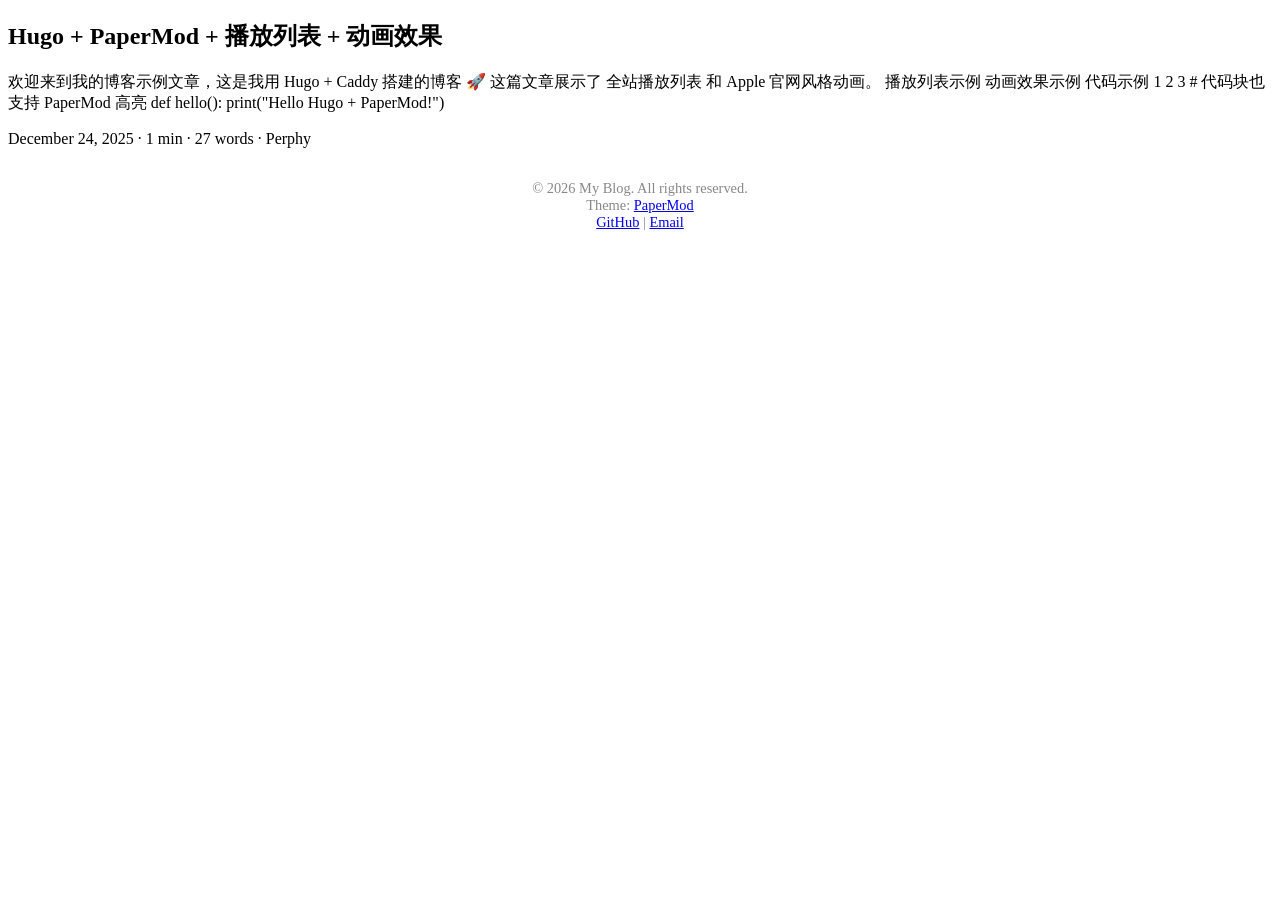
==== public/index.html @ 578a0334 "Update Hugo project and workflow" ====
<!doctype html><html lang=en dir=auto data-theme=auto><head><meta name=generator content="Hugo 0.153.2"><meta charset=utf-8><meta http-equiv=X-UA-Compatible content="IE=edge"><meta name=viewport content="width=device-width,initial-scale=1,shrink-to-fit=no"><meta name=robots content="index, follow"><title>Perphy Blog</title><meta name=keywords content="blog,tech"><meta name=description content="Tech Blog"><meta name=author content="Perphy"><link rel=canonical href=https://Perphy.top:8443/><link crossorigin=anonymous href=/assets/css/stylesheet.343cc480b9ffc8f04ccbe5e968ad674880cab773ec19905e93033065c1e7a804.css integrity="sha256-NDzEgLn/yPBMy+XpaK1nSIDKt3PsGZBekwMwZcHnqAQ=" rel="preload stylesheet" as=style><link rel=icon href=https://Perphy.top:8443/favicon.ico><link rel=icon type=image/png sizes=16x16 href=https://Perphy.top:8443/favicon-16x16.png><link rel=icon type=image/png sizes=32x32 href=https://Perphy.top:8443/favicon-32x32.png><link rel=apple-touch-icon href=https://Perphy.top:8443/apple-touch-icon.png><link rel=mask-icon href=https://Perphy.top:8443/safari-pinned-tab.svg><meta name=theme-color content="#2e2e33"><meta name=msapplication-TileColor content="#2e2e33"><link rel=alternate type=application/rss+xml href=https://Perphy.top:8443/index.xml title=rss><link rel=alternate type=application/json href=https://Perphy.top:8443/index.json title=json><link rel=alternate hreflang=en href=https://Perphy.top:8443/><noscript><style>#theme-toggle,.top-link{display:none}</style><style>@media(prefers-color-scheme:dark){:root{--theme:rgb(29, 30, 32);--entry:rgb(46, 46, 51);--primary:rgb(218, 218, 219);--secondary:rgb(155, 156, 157);--tertiary:rgb(65, 66, 68);--content:rgb(196, 196, 197);--code-block-bg:rgb(46, 46, 51);--code-bg:rgb(55, 56, 62);--border:rgb(51, 51, 51);color-scheme:dark}.list{background:var(--theme)}.toc{background:var(--entry)}}@media(prefers-color-scheme:light){.list::-webkit-scrollbar-thumb{border-color:var(--code-bg)}}</style></noscript><script>localStorage.getItem("pref-theme")==="dark"?document.querySelector("html").dataset.theme="dark":localStorage.getItem("pref-theme")==="light"?document.querySelector("html").dataset.theme="light":window.matchMedia("(prefers-color-scheme: dark)").matches?document.querySelector("html").dataset.theme="dark":document.querySelector("html").dataset.theme="light"</script><meta property="og:url" content="https://Perphy.top:8443/"><meta property="og:site_name" content="Perphy Blog"><meta property="og:title" content="Perphy Blog"><meta property="og:description" content="Tech Blog"><meta property="og:locale" content="zh-cn"><meta property="og:type" content="website"><meta name=twitter:card content="summary"><meta name=twitter:title content="Perphy Blog"><meta name=twitter:description content="Tech Blog"><script type=application/ld+json>{"@context":"https://schema.org","@type":"Organization","name":"Perphy Blog","url":"https://Perphy.top:8443/","description":"Tech Blog","logo":"https://Perphy.top:8443/favicon.ico","sameAs":[]}</script></head><body class=list id=top><style>.fade-up{opacity:0;transform:translateY(30px);transition:all .6s ease-out}.fade-up.show{opacity:1;transform:translateY(0)}</style><script>document.addEventListener("DOMContentLoaded",function(){const e=document.querySelectorAll(".fade-up"),t=new IntersectionObserver(e=>{e.forEach(e=>{e.isIntersecting&&e.target.classList.add("show")})},{threshold:.1});e.forEach(e=>t.observe(e))})</script><main class=main><article class=first-entry><header class=entry-header><h2 class=entry-hint-parent>Hugo + PaperMod + 播放列表 + 动画效果</h2></header><div class=entry-content><p>欢迎来到我的博客示例文章，这是我用 Hugo + Caddy 搭建的博客 🚀 这篇文章展示了 全站播放列表 和 Apple 官网风格动画。
播放列表示例 动画效果示例 代码示例 1 2 3 # 代码块也支持 PaperMod 高亮 def hello(): print("Hello Hugo + PaperMod!")</p></div><footer class=entry-footer><span title='2025-12-24 00:00:00 +0000 UTC'>December 24, 2025</span>&nbsp;·&nbsp;<span>1 min</span>&nbsp;·&nbsp;<span>27 words</span>&nbsp;·&nbsp;<span>Perphy</span></footer><a class=entry-link aria-label="post link to Hugo + PaperMod + 播放列表 + 动画效果" href=https://Perphy.top:8443/posts/hello-hugo/></a></article></main><footer class="site-footer fade-up" style="padding:2rem 0;text-align:center;font-size:.9rem;color:#888"><div>&copy; 2026 My Blog. All rights reserved.</div><div>Theme: <a href=https://github.com/adityatelange/hugo-PaperMod target=_blank rel=noopener>PaperMod</a></div><div><a href=https://github.com/Chenpf321 target=_blank rel=noopener>GitHub</a> |
<a href=mailto:Chaphy321@gmail.com>Email</a></div></footer></body></html>
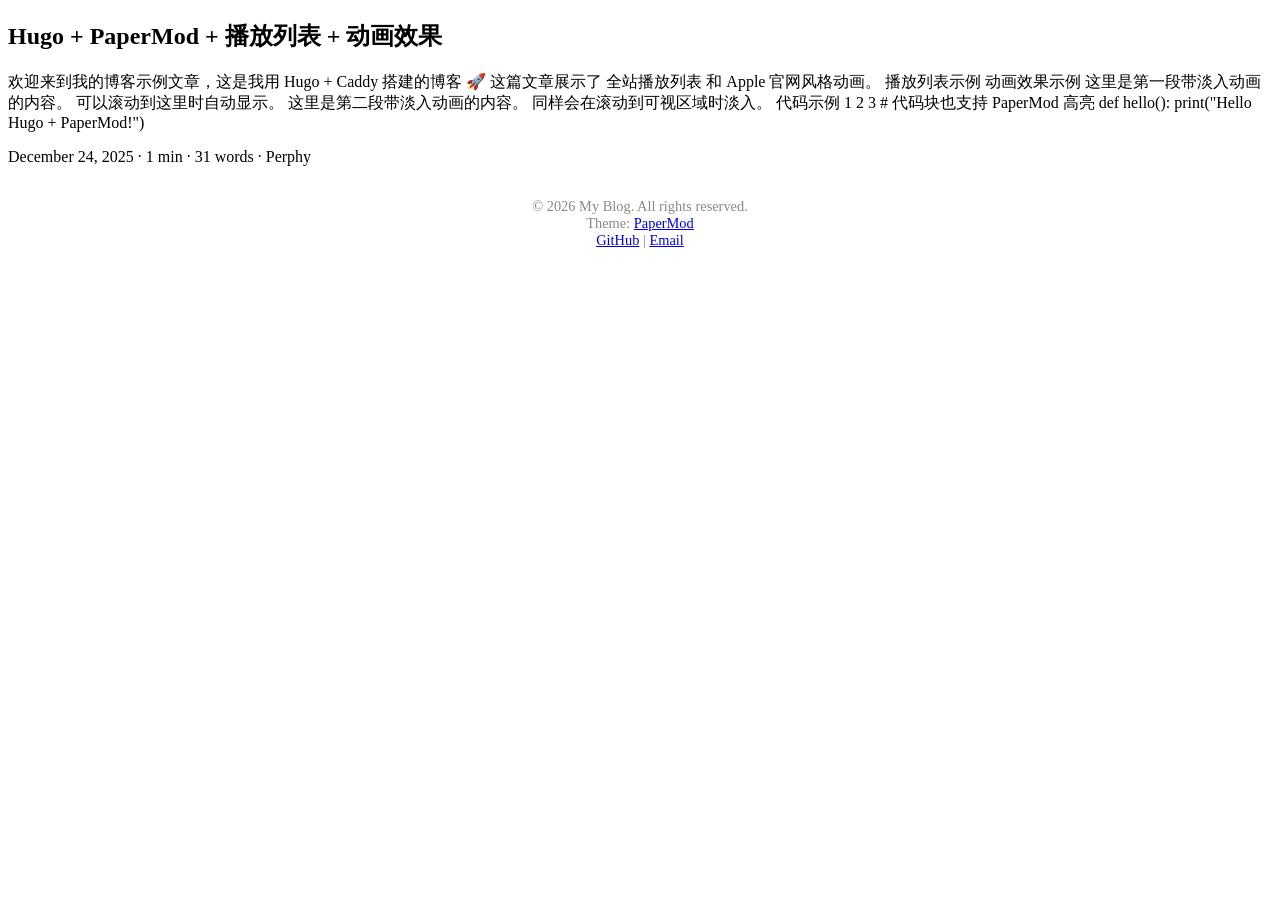
==== commit 0efff4b8: "Update Hugo project and workflow" ====
--- a/public/index.html
+++ b/public/index.html
@@ -1,3 +1,3 @@
 <!doctype html><html lang=en dir=auto data-theme=auto><head><meta name=generator content="Hugo 0.153.2"><meta charset=utf-8><meta http-equiv=X-UA-Compatible content="IE=edge"><meta name=viewport content="width=device-width,initial-scale=1,shrink-to-fit=no"><meta name=robots content="index, follow"><title>Perphy Blog</title><meta name=keywords content="blog,tech"><meta name=description content="Tech Blog"><meta name=author content="Perphy"><link rel=canonical href=https://Perphy.top:8443/><link crossorigin=anonymous href=/assets/css/stylesheet.343cc480b9ffc8f04ccbe5e968ad674880cab773ec19905e93033065c1e7a804.css integrity="sha256-NDzEgLn/yPBMy+XpaK1nSIDKt3PsGZBekwMwZcHnqAQ=" rel="preload stylesheet" as=style><link rel=icon href=https://Perphy.top:8443/favicon.ico><link rel=icon type=image/png sizes=16x16 href=https://Perphy.top:8443/favicon-16x16.png><link rel=icon type=image/png sizes=32x32 href=https://Perphy.top:8443/favicon-32x32.png><link rel=apple-touch-icon href=https://Perphy.top:8443/apple-touch-icon.png><link rel=mask-icon href=https://Perphy.top:8443/safari-pinned-tab.svg><meta name=theme-color content="#2e2e33"><meta name=msapplication-TileColor content="#2e2e33"><link rel=alternate type=application/rss+xml href=https://Perphy.top:8443/index.xml title=rss><link rel=alternate type=application/json href=https://Perphy.top:8443/index.json title=json><link rel=alternate hreflang=en href=https://Perphy.top:8443/><noscript><style>#theme-toggle,.top-link{display:none}</style><style>@media(prefers-color-scheme:dark){:root{--theme:rgb(29, 30, 32);--entry:rgb(46, 46, 51);--primary:rgb(218, 218, 219);--secondary:rgb(155, 156, 157);--tertiary:rgb(65, 66, 68);--content:rgb(196, 196, 197);--code-block-bg:rgb(46, 46, 51);--code-bg:rgb(55, 56, 62);--border:rgb(51, 51, 51);color-scheme:dark}.list{background:var(--theme)}.toc{background:var(--entry)}}@media(prefers-color-scheme:light){.list::-webkit-scrollbar-thumb{border-color:var(--code-bg)}}</style></noscript><script>localStorage.getItem("pref-theme")==="dark"?document.querySelector("html").dataset.theme="dark":localStorage.getItem("pref-theme")==="light"?document.querySelector("html").dataset.theme="light":window.matchMedia("(prefers-color-scheme: dark)").matches?document.querySelector("html").dataset.theme="dark":document.querySelector("html").dataset.theme="light"</script><meta property="og:url" content="https://Perphy.top:8443/"><meta property="og:site_name" content="Perphy Blog"><meta property="og:title" content="Perphy Blog"><meta property="og:description" content="Tech Blog"><meta property="og:locale" content="zh-cn"><meta property="og:type" content="website"><meta name=twitter:card content="summary"><meta name=twitter:title content="Perphy Blog"><meta name=twitter:description content="Tech Blog"><script type=application/ld+json>{"@context":"https://schema.org","@type":"Organization","name":"Perphy Blog","url":"https://Perphy.top:8443/","description":"Tech Blog","logo":"https://Perphy.top:8443/favicon.ico","sameAs":[]}</script></head><body class=list id=top><style>.fade-up{opacity:0;transform:translateY(30px);transition:all .6s ease-out}.fade-up.show{opacity:1;transform:translateY(0)}</style><script>document.addEventListener("DOMContentLoaded",function(){const e=document.querySelectorAll(".fade-up"),t=new IntersectionObserver(e=>{e.forEach(e=>{e.isIntersecting&&e.target.classList.add("show")})},{threshold:.1});e.forEach(e=>t.observe(e))})</script><main class=main><article class=first-entry><header class=entry-header><h2 class=entry-hint-parent>Hugo + PaperMod + 播放列表 + 动画效果</h2></header><div class=entry-content><p>欢迎来到我的博客示例文章，这是我用 Hugo + Caddy 搭建的博客 🚀 这篇文章展示了 全站播放列表 和 Apple 官网风格动画。
-播放列表示例 动画效果示例 代码示例 1 2 3 # 代码块也支持 PaperMod 高亮 def hello(): print("Hello Hugo + PaperMod!")</p></div><footer class=entry-footer><span title='2025-12-24 00:00:00 +0000 UTC'>December 24, 2025</span>&nbsp;·&nbsp;<span>1 min</span>&nbsp;·&nbsp;<span>27 words</span>&nbsp;·&nbsp;<span>Perphy</span></footer><a class=entry-link aria-label="post link to Hugo + PaperMod + 播放列表 + 动画效果" href=https://Perphy.top:8443/posts/hello-hugo/></a></article></main><footer class="site-footer fade-up" style="padding:2rem 0;text-align:center;font-size:.9rem;color:#888"><div>&copy; 2026 My Blog. All rights reserved.</div><div>Theme: <a href=https://github.com/adityatelange/hugo-PaperMod target=_blank rel=noopener>PaperMod</a></div><div><a href=https://github.com/Chenpf321 target=_blank rel=noopener>GitHub</a> |
+播放列表示例 动画效果示例 这里是第一段带淡入动画的内容。 可以滚动到这里时自动显示。 这里是第二段带淡入动画的内容。 同样会在滚动到可视区域时淡入。 代码示例 1 2 3 # 代码块也支持 PaperMod 高亮 def hello(): print("Hello Hugo + PaperMod!")</p></div><footer class=entry-footer><span title='2025-12-24 00:00:00 +0000 UTC'>December 24, 2025</span>&nbsp;·&nbsp;<span>1 min</span>&nbsp;·&nbsp;<span>31 words</span>&nbsp;·&nbsp;<span>Perphy</span></footer><a class=entry-link aria-label="post link to Hugo + PaperMod + 播放列表 + 动画效果" href=https://Perphy.top:8443/posts/hello-hugo/></a></article></main><footer class="site-footer fade-up" style="padding:2rem 0;text-align:center;font-size:.9rem;color:#888"><div>&copy; 2026 My Blog. All rights reserved.</div><div>Theme: <a href=https://github.com/adityatelange/hugo-PaperMod target=_blank rel=noopener>PaperMod</a></div><div><a href=https://github.com/Chenpf321 target=_blank rel=noopener>GitHub</a> |
 <a href=mailto:Chaphy321@gmail.com>Email</a></div></footer></body></html>
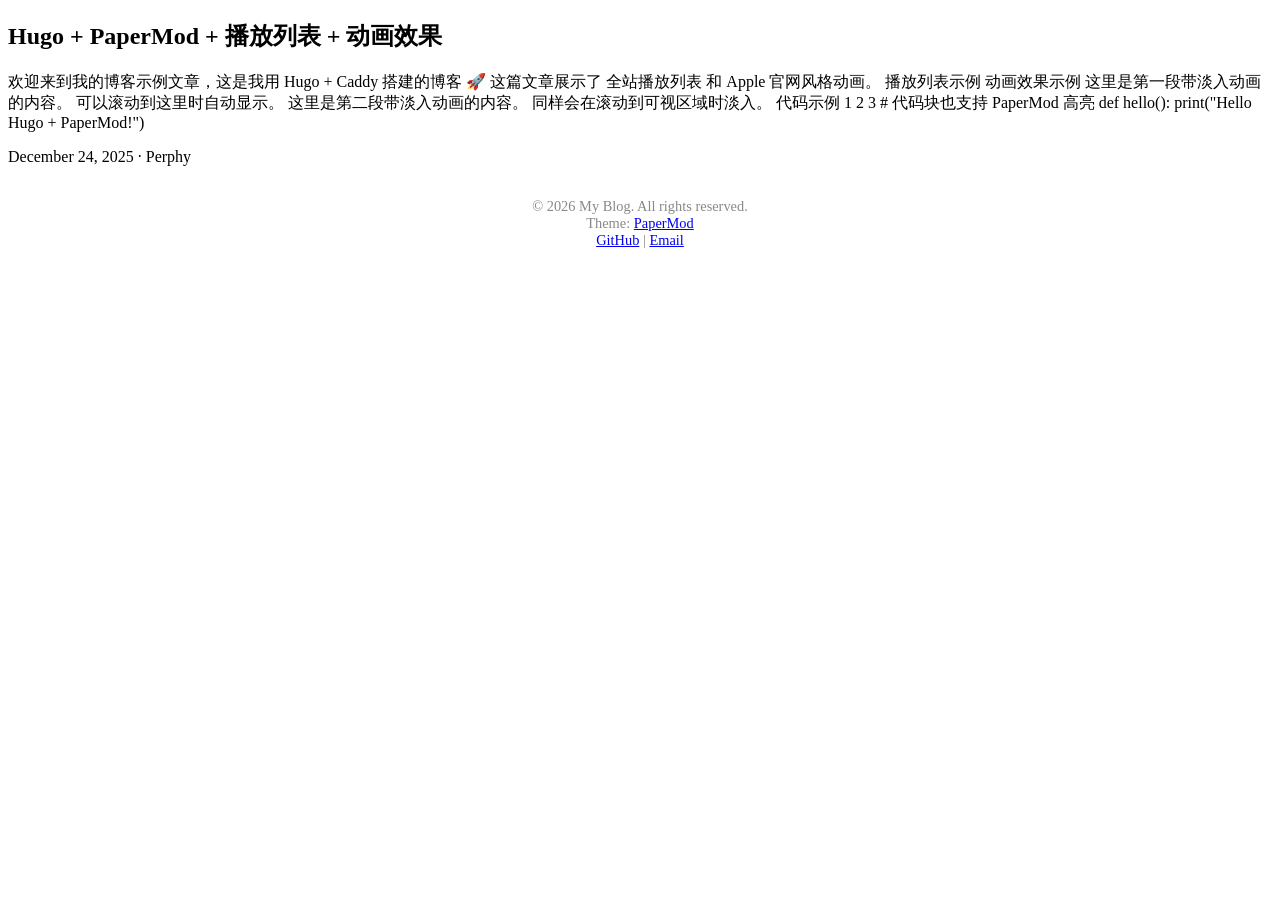
==== commit 117d97a5: "Update Hugo project and workflow" ====
--- a/public/index.html
+++ b/public/index.html
@@ -1,3 +1,3 @@
 <!doctype html><html lang=en dir=auto data-theme=auto><head><meta name=generator content="Hugo 0.153.2"><meta charset=utf-8><meta http-equiv=X-UA-Compatible content="IE=edge"><meta name=viewport content="width=device-width,initial-scale=1,shrink-to-fit=no"><meta name=robots content="index, follow"><title>Perphy Blog</title><meta name=keywords content="blog,tech"><meta name=description content="Tech Blog"><meta name=author content="Perphy"><link rel=canonical href=https://Perphy.top:8443/><link crossorigin=anonymous href=/assets/css/stylesheet.343cc480b9ffc8f04ccbe5e968ad674880cab773ec19905e93033065c1e7a804.css integrity="sha256-NDzEgLn/yPBMy+XpaK1nSIDKt3PsGZBekwMwZcHnqAQ=" rel="preload stylesheet" as=style><link rel=icon href=https://Perphy.top:8443/favicon.ico><link rel=icon type=image/png sizes=16x16 href=https://Perphy.top:8443/favicon-16x16.png><link rel=icon type=image/png sizes=32x32 href=https://Perphy.top:8443/favicon-32x32.png><link rel=apple-touch-icon href=https://Perphy.top:8443/apple-touch-icon.png><link rel=mask-icon href=https://Perphy.top:8443/safari-pinned-tab.svg><meta name=theme-color content="#2e2e33"><meta name=msapplication-TileColor content="#2e2e33"><link rel=alternate type=application/rss+xml href=https://Perphy.top:8443/index.xml title=rss><link rel=alternate type=application/json href=https://Perphy.top:8443/index.json title=json><link rel=alternate hreflang=en href=https://Perphy.top:8443/><noscript><style>#theme-toggle,.top-link{display:none}</style><style>@media(prefers-color-scheme:dark){:root{--theme:rgb(29, 30, 32);--entry:rgb(46, 46, 51);--primary:rgb(218, 218, 219);--secondary:rgb(155, 156, 157);--tertiary:rgb(65, 66, 68);--content:rgb(196, 196, 197);--code-block-bg:rgb(46, 46, 51);--code-bg:rgb(55, 56, 62);--border:rgb(51, 51, 51);color-scheme:dark}.list{background:var(--theme)}.toc{background:var(--entry)}}@media(prefers-color-scheme:light){.list::-webkit-scrollbar-thumb{border-color:var(--code-bg)}}</style></noscript><script>localStorage.getItem("pref-theme")==="dark"?document.querySelector("html").dataset.theme="dark":localStorage.getItem("pref-theme")==="light"?document.querySelector("html").dataset.theme="light":window.matchMedia("(prefers-color-scheme: dark)").matches?document.querySelector("html").dataset.theme="dark":document.querySelector("html").dataset.theme="light"</script><meta property="og:url" content="https://Perphy.top:8443/"><meta property="og:site_name" content="Perphy Blog"><meta property="og:title" content="Perphy Blog"><meta property="og:description" content="Tech Blog"><meta property="og:locale" content="zh-cn"><meta property="og:type" content="website"><meta name=twitter:card content="summary"><meta name=twitter:title content="Perphy Blog"><meta name=twitter:description content="Tech Blog"><script type=application/ld+json>{"@context":"https://schema.org","@type":"Organization","name":"Perphy Blog","url":"https://Perphy.top:8443/","description":"Tech Blog","logo":"https://Perphy.top:8443/favicon.ico","sameAs":[]}</script></head><body class=list id=top><style>.fade-up{opacity:0;transform:translateY(30px);transition:all .6s ease-out}.fade-up.show{opacity:1;transform:translateY(0)}</style><script>document.addEventListener("DOMContentLoaded",function(){const e=document.querySelectorAll(".fade-up"),t=new IntersectionObserver(e=>{e.forEach(e=>{e.isIntersecting&&e.target.classList.add("show")})},{threshold:.1});e.forEach(e=>t.observe(e))})</script><main class=main><article class=first-entry><header class=entry-header><h2 class=entry-hint-parent>Hugo + PaperMod + 播放列表 + 动画效果</h2></header><div class=entry-content><p>欢迎来到我的博客示例文章，这是我用 Hugo + Caddy 搭建的博客 🚀 这篇文章展示了 全站播放列表 和 Apple 官网风格动画。
-播放列表示例 动画效果示例 这里是第一段带淡入动画的内容。 可以滚动到这里时自动显示。 这里是第二段带淡入动画的内容。 同样会在滚动到可视区域时淡入。 代码示例 1 2 3 # 代码块也支持 PaperMod 高亮 def hello(): print("Hello Hugo + PaperMod!")</p></div><footer class=entry-footer><span title='2025-12-24 00:00:00 +0000 UTC'>December 24, 2025</span>&nbsp;·&nbsp;<span>1 min</span>&nbsp;·&nbsp;<span>31 words</span>&nbsp;·&nbsp;<span>Perphy</span></footer><a class=entry-link aria-label="post link to Hugo + PaperMod + 播放列表 + 动画效果" href=https://Perphy.top:8443/posts/hello-hugo/></a></article></main><footer class="site-footer fade-up" style="padding:2rem 0;text-align:center;font-size:.9rem;color:#888"><div>&copy; 2026 My Blog. All rights reserved.</div><div>Theme: <a href=https://github.com/adityatelange/hugo-PaperMod target=_blank rel=noopener>PaperMod</a></div><div><a href=https://github.com/Chenpf321 target=_blank rel=noopener>GitHub</a> |
+播放列表示例 动画效果示例 这里是第一段带淡入动画的内容。 可以滚动到这里时自动显示。 这里是第二段带淡入动画的内容。 同样会在滚动到可视区域时淡入。 代码示例 1 2 3 # 代码块也支持 PaperMod 高亮 def hello(): print("Hello Hugo + PaperMod!")</p></div><footer class=entry-footer><span title='2025-12-24 00:00:00 +0000 UTC'>December 24, 2025</span>&nbsp;·&nbsp;<span>Perphy</span></footer><a class=entry-link aria-label="post link to Hugo + PaperMod + 播放列表 + 动画效果" href=https://Perphy.top:8443/posts/hello-hugo/></a></article></main><footer class="site-footer fade-up" style="padding:2rem 0;text-align:center;font-size:.9rem;color:#888"><div>&copy; 2026 My Blog. All rights reserved.</div><div>Theme: <a href=https://github.com/adityatelange/hugo-PaperMod target=_blank rel=noopener>PaperMod</a></div><div><a href=https://github.com/Chenpf321 target=_blank rel=noopener>GitHub</a> |
 <a href=mailto:Chaphy321@gmail.com>Email</a></div></footer></body></html>
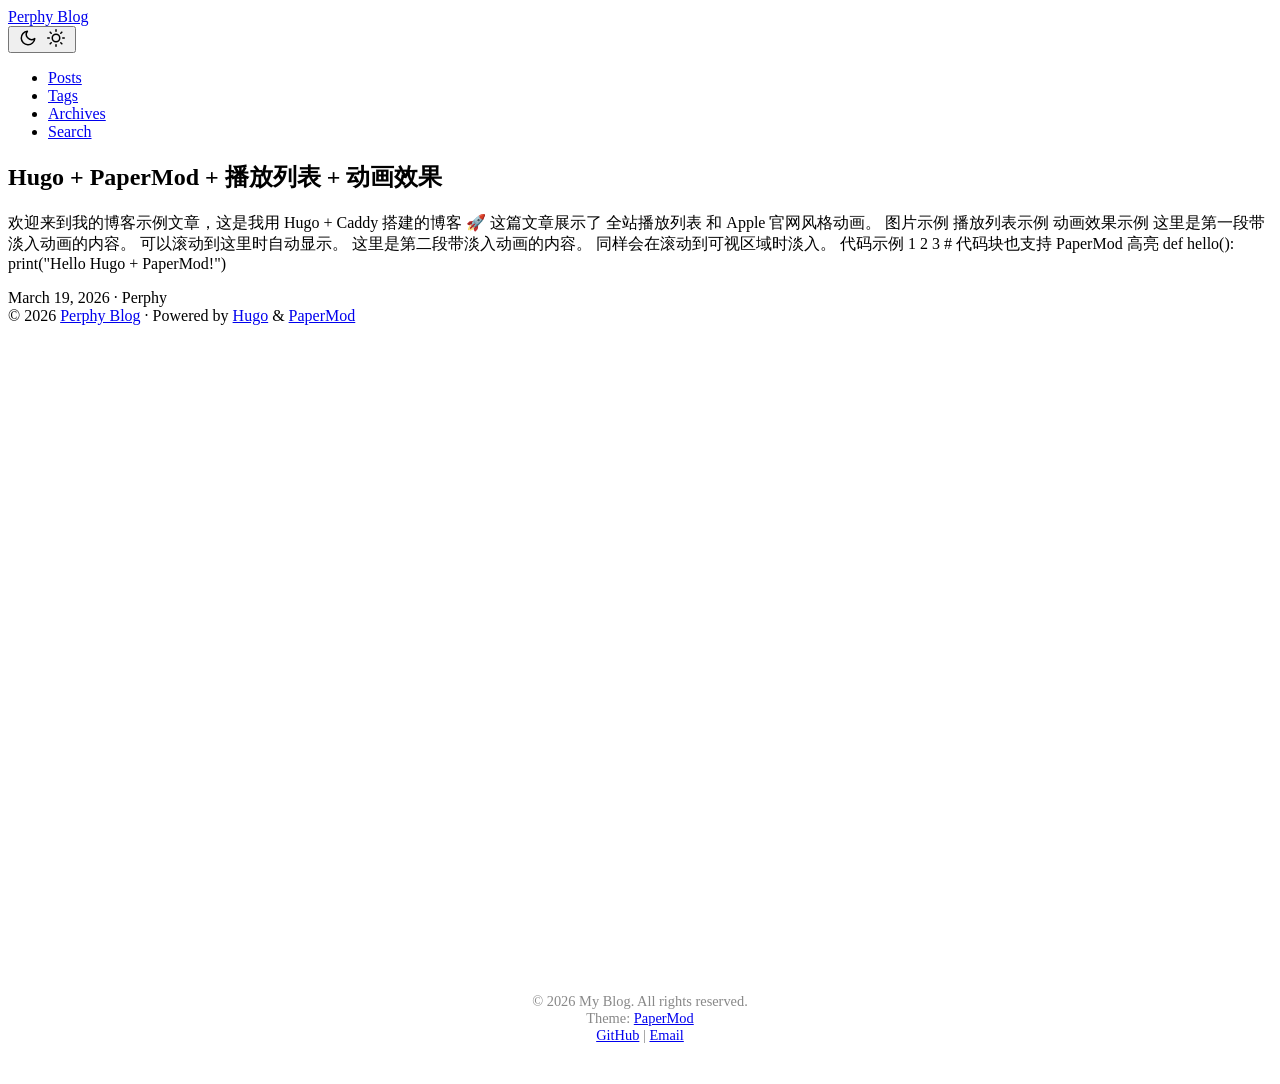
==== commit 694c4659: "Update Hugo project and workflow" ====
--- a/public/index.html
+++ b/public/index.html
@@ -1,3 +1,279 @@
-<!doctype html><html lang=en dir=auto data-theme=auto><head><meta name=generator content="Hugo 0.153.2"><meta charset=utf-8><meta http-equiv=X-UA-Compatible content="IE=edge"><meta name=viewport content="width=device-width,initial-scale=1,shrink-to-fit=no"><meta name=robots content="index, follow"><title>Perphy Blog</title><meta name=keywords content="blog,tech"><meta name=description content="Tech Blog"><meta name=author content="Perphy"><link rel=canonical href=https://Perphy.top:8443/><link crossorigin=anonymous href=/assets/css/stylesheet.343cc480b9ffc8f04ccbe5e968ad674880cab773ec19905e93033065c1e7a804.css integrity="sha256-NDzEgLn/yPBMy+XpaK1nSIDKt3PsGZBekwMwZcHnqAQ=" rel="preload stylesheet" as=style><link rel=icon href=https://Perphy.top:8443/favicon.ico><link rel=icon type=image/png sizes=16x16 href=https://Perphy.top:8443/favicon-16x16.png><link rel=icon type=image/png sizes=32x32 href=https://Perphy.top:8443/favicon-32x32.png><link rel=apple-touch-icon href=https://Perphy.top:8443/apple-touch-icon.png><link rel=mask-icon href=https://Perphy.top:8443/safari-pinned-tab.svg><meta name=theme-color content="#2e2e33"><meta name=msapplication-TileColor content="#2e2e33"><link rel=alternate type=application/rss+xml href=https://Perphy.top:8443/index.xml title=rss><link rel=alternate type=application/json href=https://Perphy.top:8443/index.json title=json><link rel=alternate hreflang=en href=https://Perphy.top:8443/><noscript><style>#theme-toggle,.top-link{display:none}</style><style>@media(prefers-color-scheme:dark){:root{--theme:rgb(29, 30, 32);--entry:rgb(46, 46, 51);--primary:rgb(218, 218, 219);--secondary:rgb(155, 156, 157);--tertiary:rgb(65, 66, 68);--content:rgb(196, 196, 197);--code-block-bg:rgb(46, 46, 51);--code-bg:rgb(55, 56, 62);--border:rgb(51, 51, 51);color-scheme:dark}.list{background:var(--theme)}.toc{background:var(--entry)}}@media(prefers-color-scheme:light){.list::-webkit-scrollbar-thumb{border-color:var(--code-bg)}}</style></noscript><script>localStorage.getItem("pref-theme")==="dark"?document.querySelector("html").dataset.theme="dark":localStorage.getItem("pref-theme")==="light"?document.querySelector("html").dataset.theme="light":window.matchMedia("(prefers-color-scheme: dark)").matches?document.querySelector("html").dataset.theme="dark":document.querySelector("html").dataset.theme="light"</script><meta property="og:url" content="https://Perphy.top:8443/"><meta property="og:site_name" content="Perphy Blog"><meta property="og:title" content="Perphy Blog"><meta property="og:description" content="Tech Blog"><meta property="og:locale" content="zh-cn"><meta property="og:type" content="website"><meta name=twitter:card content="summary"><meta name=twitter:title content="Perphy Blog"><meta name=twitter:description content="Tech Blog"><script type=application/ld+json>{"@context":"https://schema.org","@type":"Organization","name":"Perphy Blog","url":"https://Perphy.top:8443/","description":"Tech Blog","logo":"https://Perphy.top:8443/favicon.ico","sameAs":[]}</script></head><body class=list id=top><style>.fade-up{opacity:0;transform:translateY(30px);transition:all .6s ease-out}.fade-up.show{opacity:1;transform:translateY(0)}</style><script>document.addEventListener("DOMContentLoaded",function(){const e=document.querySelectorAll(".fade-up"),t=new IntersectionObserver(e=>{e.forEach(e=>{e.isIntersecting&&e.target.classList.add("show")})},{threshold:.1});e.forEach(e=>t.observe(e))})</script><main class=main><article class=first-entry><header class=entry-header><h2 class=entry-hint-parent>Hugo + PaperMod + 播放列表 + 动画效果</h2></header><div class=entry-content><p>欢迎来到我的博客示例文章，这是我用 Hugo + Caddy 搭建的博客 🚀 这篇文章展示了 全站播放列表 和 Apple 官网风格动画。
-播放列表示例 动画效果示例 这里是第一段带淡入动画的内容。 可以滚动到这里时自动显示。 这里是第二段带淡入动画的内容。 同样会在滚动到可视区域时淡入。 代码示例 1 2 3 # 代码块也支持 PaperMod 高亮 def hello(): print("Hello Hugo + PaperMod!")</p></div><footer class=entry-footer><span title='2025-12-24 00:00:00 +0000 UTC'>December 24, 2025</span>&nbsp;·&nbsp;<span>Perphy</span></footer><a class=entry-link aria-label="post link to Hugo + PaperMod + 播放列表 + 动画效果" href=https://Perphy.top:8443/posts/hello-hugo/></a></article></main><footer class="site-footer fade-up" style="padding:2rem 0;text-align:center;font-size:.9rem;color:#888"><div>&copy; 2026 My Blog. All rights reserved.</div><div>Theme: <a href=https://github.com/adityatelange/hugo-PaperMod target=_blank rel=noopener>PaperMod</a></div><div><a href=https://github.com/Chenpf321 target=_blank rel=noopener>GitHub</a> |
-<a href=mailto:Chaphy321@gmail.com>Email</a></div></footer></body></html>+<!DOCTYPE html>
+<html lang="en" dir="auto" data-theme="auto">
+
+<head>
+	<meta name="generator" content="Hugo 0.153.2"><script src="/livereload.js?mindelay=10&amp;v=2&amp;port=1313&amp;path=livereload" data-no-instant defer></script><meta charset="utf-8">
+<meta http-equiv="X-UA-Compatible" content="IE=edge">
+<meta name="viewport" content="width=device-width, initial-scale=1, shrink-to-fit=no">
+<meta name="robots" content="index, follow">
+<title>Perphy Blog</title>
+<meta name="keywords" content="blog, tech">
+<meta name="description" content="Tech Blog">
+<meta name="author" content="Perphy">
+<link rel="canonical" href="http://localhost:1313/">
+<link crossorigin="anonymous" href="/assets/css/stylesheet.343cc480b9ffc8f04ccbe5e968ad674880cab773ec19905e93033065c1e7a804.css" integrity="sha256-NDzEgLn/yPBMy&#43;XpaK1nSIDKt3PsGZBekwMwZcHnqAQ=" rel="preload stylesheet" as="style">
+<link rel="icon" href="http://localhost:1313/favicon.ico">
+<link rel="icon" type="image/png" sizes="16x16" href="http://localhost:1313/favicon-16x16.png">
+<link rel="icon" type="image/png" sizes="32x32" href="http://localhost:1313/favicon-32x32.png">
+<link rel="apple-touch-icon" href="http://localhost:1313/apple-touch-icon.png">
+<link rel="mask-icon" href="http://localhost:1313/safari-pinned-tab.svg">
+<meta name="theme-color" content="#2e2e33">
+<meta name="msapplication-TileColor" content="#2e2e33">
+<link rel="alternate" type="application/rss+xml" href="http://localhost:1313/index.xml" title="rss">
+<link rel="alternate" type="application/json" href="http://localhost:1313/index.json" title="json">
+<link rel="alternate" hreflang="en" href="http://localhost:1313/">
+<noscript>
+    <style>
+        #theme-toggle,
+        .top-link {
+            display: none;
+        }
+
+    </style>
+    <style>
+        @media (prefers-color-scheme: dark) {
+            :root {
+                --theme: rgb(29, 30, 32);
+                --entry: rgb(46, 46, 51);
+                --primary: rgb(218, 218, 219);
+                --secondary: rgb(155, 156, 157);
+                --tertiary: rgb(65, 66, 68);
+                --content: rgb(196, 196, 197);
+                --code-block-bg: rgb(46, 46, 51);
+                --code-bg: rgb(55, 56, 62);
+                --border: rgb(51, 51, 51);
+                color-scheme: dark;
+            }
+
+            .list {
+                background: var(--theme);
+            }
+
+            .toc {
+                background: var(--entry);
+            }
+        }
+
+        @media (prefers-color-scheme: light) {
+            .list::-webkit-scrollbar-thumb {
+                border-color: var(--code-bg);
+            }
+        }
+
+    </style>
+</noscript>
+<script>
+    if (localStorage.getItem("pref-theme") === "dark") {
+        document.querySelector("html").dataset.theme = 'dark';
+    } else if (localStorage.getItem("pref-theme") === "light") {
+       document.querySelector("html").dataset.theme = 'light';
+    } else if (window.matchMedia('(prefers-color-scheme: dark)').matches) {
+        document.querySelector("html").dataset.theme = 'dark';
+    } else {
+        document.querySelector("html").dataset.theme = 'light';
+    }
+
+</script><style>
+.fade-up {
+  opacity: 0;
+  transform: translateY(30px);
+  transition: all 0.6s ease-out;
+}
+.fade-up.show {
+  opacity: 1;
+  transform: translateY(0);
+}
+</style>
+
+<script>
+document.addEventListener("DOMContentLoaded", function(){
+  const elems = document.querySelectorAll('.fade-up');
+  const observer = new IntersectionObserver(entries => {
+    entries.forEach(entry => {
+      if(entry.isIntersecting) entry.target.classList.add('show');
+    });
+  }, { threshold: 0.1 });
+
+  elems.forEach(el => observer.observe(el));
+});
+</script><meta property="og:url" content="http://localhost:1313/">
+  <meta property="og:site_name" content="Perphy Blog">
+  <meta property="og:title" content="Perphy Blog">
+  <meta property="og:description" content="Tech Blog">
+  <meta property="og:locale" content="zh-cn">
+  <meta property="og:type" content="website">
+<meta name="twitter:card" content="summary">
+<meta name="twitter:title" content="Perphy Blog">
+<meta name="twitter:description" content="Tech Blog">
+
+<script type="application/ld+json">
+{
+  "@context": "https://schema.org",
+  "@type": "Organization",
+  "name": "Perphy Blog",
+  "url": "http://localhost:1313/",
+  "description": "Tech Blog",
+  "logo": "http://localhost:1313/favicon.ico",
+  "sameAs": [
+      
+  ]
+}
+</script>
+</head>
+<body class="list" id="top">
+    <header class="header">
+    <nav class="nav">
+        <div class="logo">
+            <a href="http://localhost:1313/" accesskey="h" title="Perphy Blog (Alt + H)">Perphy Blog</a>
+            <div class="logo-switches">
+                <button id="theme-toggle" accesskey="t" title="(Alt + T)" aria-label="Toggle theme">
+                    <svg id="moon" xmlns="http://www.w3.org/2000/svg" width="24" height="18" viewBox="0 0 24 24"
+                        fill="none" stroke="currentColor" stroke-width="2" stroke-linecap="round"
+                        stroke-linejoin="round">
+                        <path d="M21 12.79A9 9 0 1 1 11.21 3 7 7 0 0 0 21 12.79z"></path>
+                    </svg>
+                    <svg id="sun" xmlns="http://www.w3.org/2000/svg" width="24" height="18" viewBox="0 0 24 24"
+                        fill="none" stroke="currentColor" stroke-width="2" stroke-linecap="round"
+                        stroke-linejoin="round">
+                        <circle cx="12" cy="12" r="5"></circle>
+                        <line x1="12" y1="1" x2="12" y2="3"></line>
+                        <line x1="12" y1="21" x2="12" y2="23"></line>
+                        <line x1="4.22" y1="4.22" x2="5.64" y2="5.64"></line>
+                        <line x1="18.36" y1="18.36" x2="19.78" y2="19.78"></line>
+                        <line x1="1" y1="12" x2="3" y2="12"></line>
+                        <line x1="21" y1="12" x2="23" y2="12"></line>
+                        <line x1="4.22" y1="19.78" x2="5.64" y2="18.36"></line>
+                        <line x1="18.36" y1="5.64" x2="19.78" y2="4.22"></line>
+                    </svg>
+                </button>
+            </div>
+        </div>
+        <ul id="menu">
+            <li>
+                <a href="http://localhost:1313/posts/" title="Posts">
+                    <span>Posts</span>
+                </a>
+            </li>
+            <li>
+                <a href="http://localhost:1313/tags/" title="Tags">
+                    <span>Tags</span>
+                </a>
+            </li>
+            <li>
+                <a href="http://localhost:1313/archives/" title="Archives">
+                    <span>Archives</span>
+                </a>
+            </li>
+            <li>
+                <a href="http://localhost:1313/search/" title="Search">
+                    <span>Search</span>
+                </a>
+            </li>
+        </ul>
+    </nav>
+</header>
+<main class="main"> 
+
+<article class="first-entry"> 
+  <header class="entry-header">
+    <h2 class="entry-hint-parent">Hugo &#43; PaperMod &#43; 播放列表 &#43; 动画效果
+    </h2>
+  </header>
+  <div class="entry-content">
+    <p>欢迎来到我的博客示例文章，这是我用 Hugo &#43; Caddy 搭建的博客 🚀 这篇文章展示了 全站播放列表 和 Apple 官网风格动画。
+图片示例 播放列表示例 动画效果示例 这里是第一段带淡入动画的内容。 可以滚动到这里时自动显示。 这里是第二段带淡入动画的内容。 同样会在滚动到可视区域时淡入。 代码示例 1 2 3 # 代码块也支持 PaperMod 高亮 def hello(): print(&#34;Hello Hugo &#43; PaperMod!&#34;) </p>
+  </div>
+  <footer class="entry-footer"><span title='2026-03-19 00:00:00 +0000 UTC'>March 19, 2026</span>&nbsp;·&nbsp;<span>Perphy</span></footer>
+  <a class="entry-link" aria-label="post link to Hugo &#43; PaperMod &#43; 播放列表 &#43; 动画效果" href="http://localhost:1313/posts/hello-hugo/"></a>
+</article>
+    </main>
+    
+<footer class="footer">
+        <span>&copy; 2026 <a href="http://localhost:1313/">Perphy Blog</a></span> · 
+
+    <span>
+        Powered by
+        <a href="https://gohugo.io/" rel="noopener noreferrer" target="_blank">Hugo</a> &
+        <a href="https://github.com/adityatelange/hugo-PaperMod/" rel="noopener" target="_blank">PaperMod</a>
+    </span>
+</footer>
+<a href="#top" aria-label="go to top" title="Go to Top (Alt + G)" class="top-link" id="top-link" accesskey="g">
+    <svg xmlns="http://www.w3.org/2000/svg" viewBox="0 0 12 6" fill="currentColor">
+        <path d="M12 6H0l6-6z" />
+    </svg>
+</a><footer class="site-footer fade-up" style="padding:2rem 0; text-align:center; font-size:0.9rem; color:#888;">
+  <div>
+    &copy; 2026 My Blog. All rights reserved.
+  </div>
+  <div>
+    Theme: <a href="https://github.com/adityatelange/hugo-PaperMod" target="_blank" rel="noopener">PaperMod</a>
+  </div>
+  <div>
+    <a href="https://github.com/Chenpf321/myblog/tree/main" target="_blank" rel="noopener">GitHub</a> |
+    <a href="mailto:Chaphy321@gmail.com">Email</a>
+  </div>
+</footer>
+
+<script>
+    let menu = document.getElementById('menu');
+    if (menu) {
+        
+        const scrollPosition = localStorage.getItem("menu-scroll-position");
+        if (scrollPosition) {
+            menu.scrollLeft = parseInt(scrollPosition, 10);
+        }
+        
+        menu.onscroll = function () {
+            localStorage.setItem("menu-scroll-position", menu.scrollLeft);
+        }
+    }
+
+    document.querySelectorAll('a[href^="#"]').forEach(anchor => {
+        anchor.addEventListener("click", function (e) {
+            e.preventDefault();
+            var id = this.getAttribute("href").substr(1);
+            if (!window.matchMedia('(prefers-reduced-motion: reduce)').matches) {
+                document.querySelector(`[id='${decodeURIComponent(id)}']`).scrollIntoView({
+                    behavior: "smooth"
+                });
+            } else {
+                document.querySelector(`[id='${decodeURIComponent(id)}']`).scrollIntoView();
+            }
+            if (id === "top") {
+                history.replaceState(null, null, " ");
+            } else {
+                history.pushState(null, null, `#${id}`);
+            }
+        });
+    });
+
+</script>
+<script>
+    var mybutton = document.getElementById("top-link");
+    window.onscroll = function () {
+        if (document.body.scrollTop > 800 || document.documentElement.scrollTop > 800) {
+            mybutton.style.visibility = "visible";
+            mybutton.style.opacity = "1";
+        } else {
+            mybutton.style.visibility = "hidden";
+            mybutton.style.opacity = "0";
+        }
+    };
+
+</script>
+<script>
+    document.getElementById("theme-toggle").addEventListener("click", () => {
+        const html = document.querySelector("html");
+        if (html.dataset.theme === "dark") {
+            html.dataset.theme = 'light';
+            localStorage.setItem("pref-theme", 'light');
+        } else {
+            html.dataset.theme = 'dark';
+            localStorage.setItem("pref-theme", 'dark');
+        }
+    })
+
+</script>
+</body>
+
+</html>
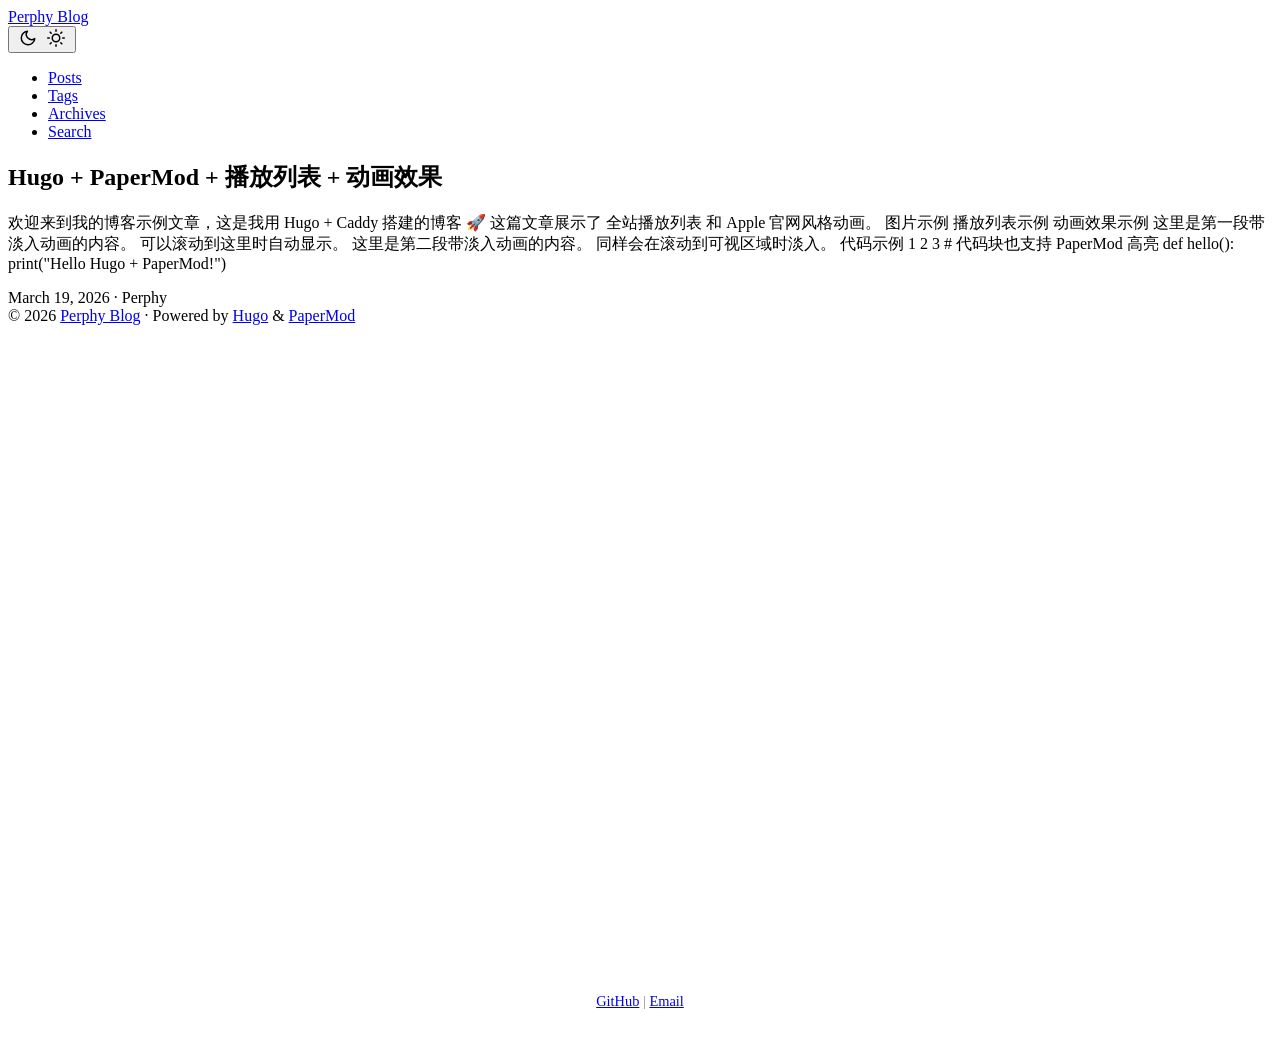
==== commit 8c4a3e7b: "Update Hugo project and workflow" ====
--- a/public/index.html
+++ b/public/index.html
@@ -11,7 +11,7 @@
 <meta name="description" content="Tech Blog">
 <meta name="author" content="Perphy">
 <link rel="canonical" href="http://localhost:1313/">
-<link crossorigin="anonymous" href="/assets/css/stylesheet.343cc480b9ffc8f04ccbe5e968ad674880cab773ec19905e93033065c1e7a804.css" integrity="sha256-NDzEgLn/yPBMy&#43;XpaK1nSIDKt3PsGZBekwMwZcHnqAQ=" rel="preload stylesheet" as="style">
+<link crossorigin="anonymous" href="/assets/css/stylesheet.6c38c88c64a963c28c65a35dbd8b70ed3d0c139f8cc8f3df641a4c184c42639d.css" integrity="sha256-bDjIjGSpY8KMZaNdvYtw7T0ME5&#43;MyPPfZBpMGExCY50=" rel="preload stylesheet" as="style">
 <link rel="icon" href="http://localhost:1313/favicon.ico">
 <link rel="icon" type="image/png" sizes="16x16" href="http://localhost:1313/favicon-16x16.png">
 <link rel="icon" type="image/png" sizes="32x32" href="http://localhost:1313/favicon-32x32.png">
@@ -203,12 +203,6 @@
     </svg>
 </a><footer class="site-footer fade-up" style="padding:2rem 0; text-align:center; font-size:0.9rem; color:#888;">
   <div>
-    &copy; 2026 My Blog. All rights reserved.
-  </div>
-  <div>
-    Theme: <a href="https://github.com/adityatelange/hugo-PaperMod" target="_blank" rel="noopener">PaperMod</a>
-  </div>
-  <div>
     <a href="https://github.com/Chenpf321/myblog/tree/main" target="_blank" rel="noopener">GitHub</a> |
     <a href="mailto:Chaphy321@gmail.com">Email</a>
   </div>
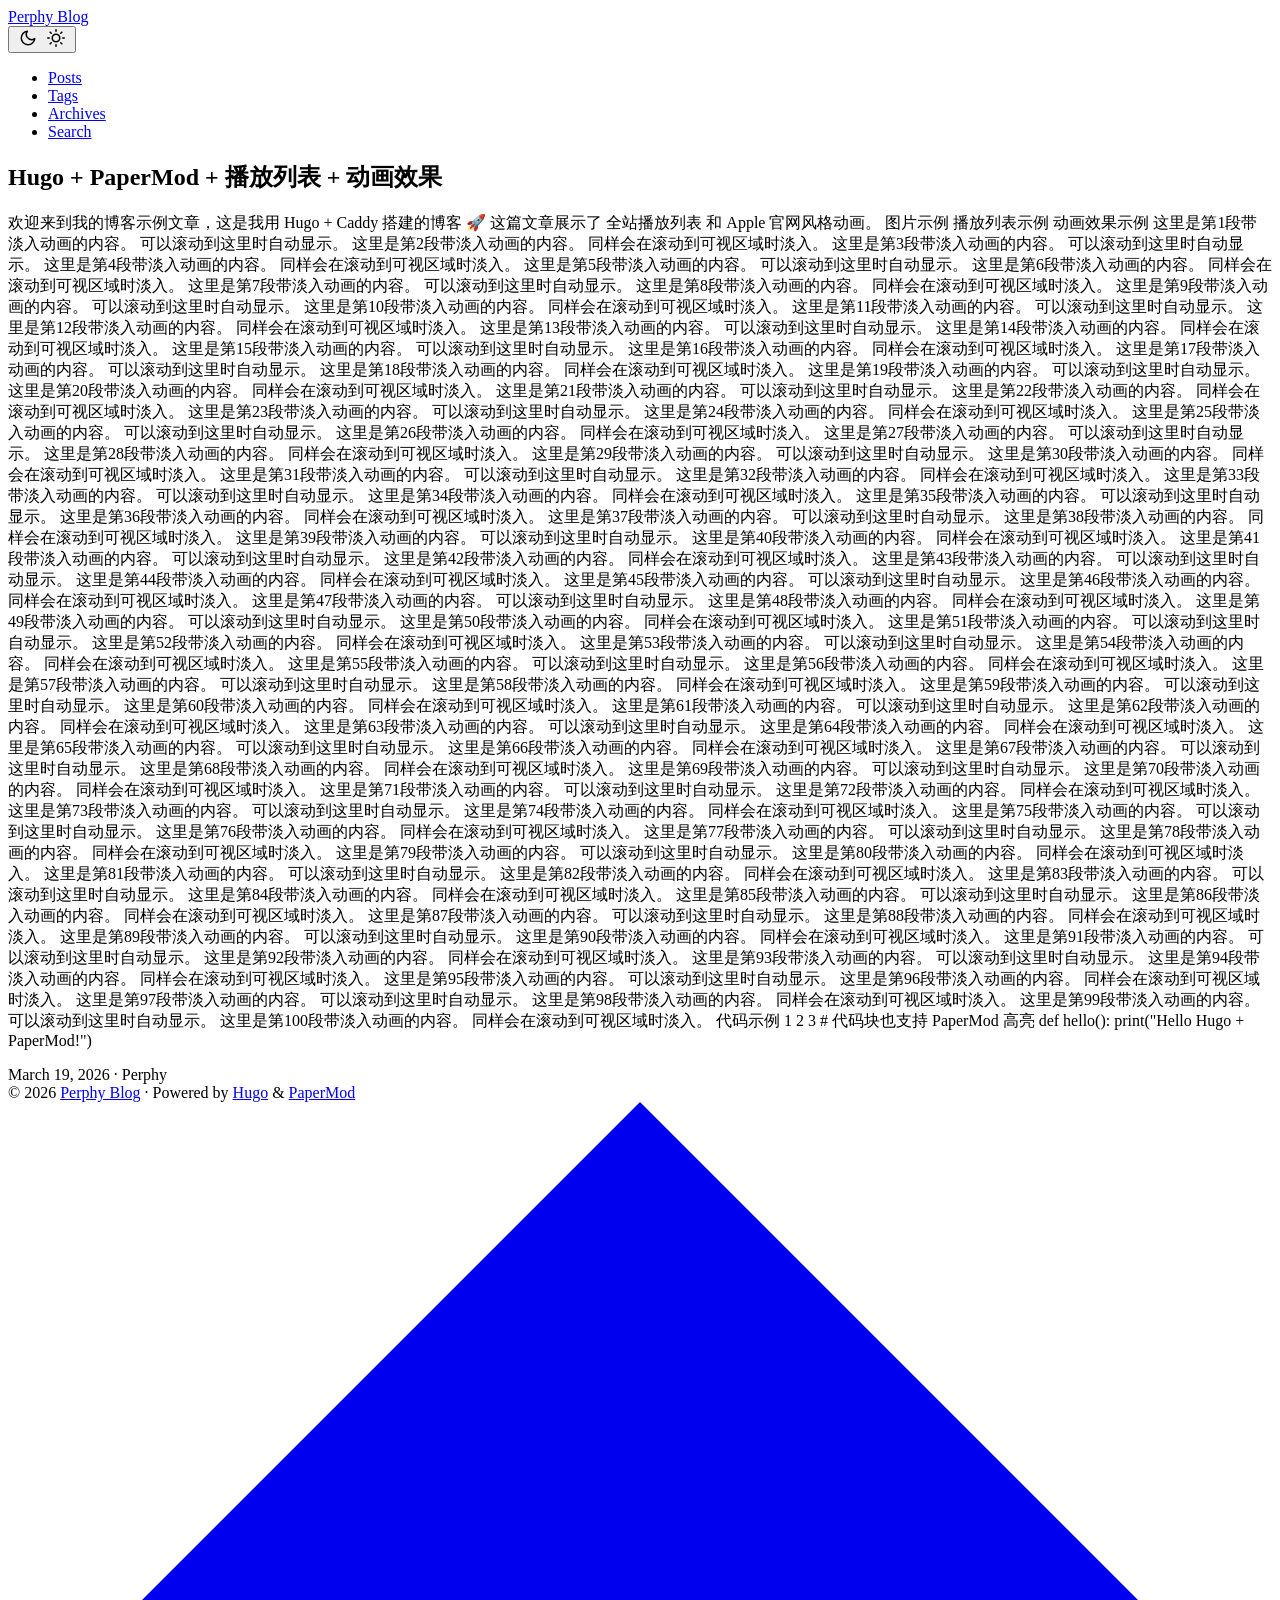
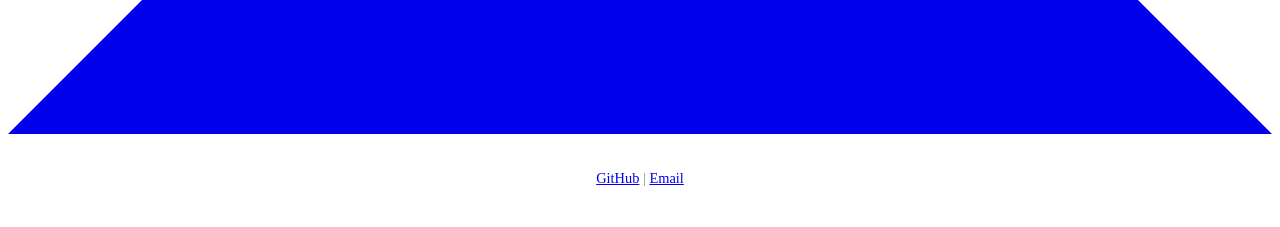
==== commit 224a5bd9: "Update Hugo project and workflow" ====
--- a/public/index.html
+++ b/public/index.html
@@ -181,7 +181,7 @@
   </header>
   <div class="entry-content">
     <p>欢迎来到我的博客示例文章，这是我用 Hugo &#43; Caddy 搭建的博客 🚀 这篇文章展示了 全站播放列表 和 Apple 官网风格动画。
-图片示例 播放列表示例 动画效果示例 这里是第一段带淡入动画的内容。 可以滚动到这里时自动显示。 这里是第二段带淡入动画的内容。 同样会在滚动到可视区域时淡入。 代码示例 1 2 3 # 代码块也支持 PaperMod 高亮 def hello(): print(&#34;Hello Hugo &#43; PaperMod!&#34;) </p>
+图片示例 播放列表示例 动画效果示例 这里是第1段带淡入动画的内容。 可以滚动到这里时自动显示。 这里是第2段带淡入动画的内容。 同样会在滚动到可视区域时淡入。 这里是第3段带淡入动画的内容。 可以滚动到这里时自动显示。 这里是第4段带淡入动画的内容。 同样会在滚动到可视区域时淡入。 这里是第5段带淡入动画的内容。 可以滚动到这里时自动显示。 这里是第6段带淡入动画的内容。 同样会在滚动到可视区域时淡入。 这里是第7段带淡入动画的内容。 可以滚动到这里时自动显示。 这里是第8段带淡入动画的内容。 同样会在滚动到可视区域时淡入。 这里是第9段带淡入动画的内容。 可以滚动到这里时自动显示。 这里是第10段带淡入动画的内容。 同样会在滚动到可视区域时淡入。 这里是第11段带淡入动画的内容。 可以滚动到这里时自动显示。 这里是第12段带淡入动画的内容。 同样会在滚动到可视区域时淡入。 这里是第13段带淡入动画的内容。 可以滚动到这里时自动显示。 这里是第14段带淡入动画的内容。 同样会在滚动到可视区域时淡入。 这里是第15段带淡入动画的内容。 可以滚动到这里时自动显示。 这里是第16段带淡入动画的内容。 同样会在滚动到可视区域时淡入。 这里是第17段带淡入动画的内容。 可以滚动到这里时自动显示。 这里是第18段带淡入动画的内容。 同样会在滚动到可视区域时淡入。 这里是第19段带淡入动画的内容。 可以滚动到这里时自动显示。 这里是第20段带淡入动画的内容。 同样会在滚动到可视区域时淡入。 这里是第21段带淡入动画的内容。 可以滚动到这里时自动显示。 这里是第22段带淡入动画的内容。 同样会在滚动到可视区域时淡入。 这里是第23段带淡入动画的内容。 可以滚动到这里时自动显示。 这里是第24段带淡入动画的内容。 同样会在滚动到可视区域时淡入。 这里是第25段带淡入动画的内容。 可以滚动到这里时自动显示。 这里是第26段带淡入动画的内容。 同样会在滚动到可视区域时淡入。 这里是第27段带淡入动画的内容。 可以滚动到这里时自动显示。 这里是第28段带淡入动画的内容。 同样会在滚动到可视区域时淡入。 这里是第29段带淡入动画的内容。 可以滚动到这里时自动显示。 这里是第30段带淡入动画的内容。 同样会在滚动到可视区域时淡入。 这里是第31段带淡入动画的内容。 可以滚动到这里时自动显示。 这里是第32段带淡入动画的内容。 同样会在滚动到可视区域时淡入。 这里是第33段带淡入动画的内容。 可以滚动到这里时自动显示。 这里是第34段带淡入动画的内容。 同样会在滚动到可视区域时淡入。 这里是第35段带淡入动画的内容。 可以滚动到这里时自动显示。 这里是第36段带淡入动画的内容。 同样会在滚动到可视区域时淡入。 这里是第37段带淡入动画的内容。 可以滚动到这里时自动显示。 这里是第38段带淡入动画的内容。 同样会在滚动到可视区域时淡入。 这里是第39段带淡入动画的内容。 可以滚动到这里时自动显示。 这里是第40段带淡入动画的内容。 同样会在滚动到可视区域时淡入。 这里是第41段带淡入动画的内容。 可以滚动到这里时自动显示。 这里是第42段带淡入动画的内容。 同样会在滚动到可视区域时淡入。 这里是第43段带淡入动画的内容。 可以滚动到这里时自动显示。 这里是第44段带淡入动画的内容。 同样会在滚动到可视区域时淡入。 这里是第45段带淡入动画的内容。 可以滚动到这里时自动显示。 这里是第46段带淡入动画的内容。 同样会在滚动到可视区域时淡入。 这里是第47段带淡入动画的内容。 可以滚动到这里时自动显示。 这里是第48段带淡入动画的内容。 同样会在滚动到可视区域时淡入。 这里是第49段带淡入动画的内容。 可以滚动到这里时自动显示。 这里是第50段带淡入动画的内容。 同样会在滚动到可视区域时淡入。 这里是第51段带淡入动画的内容。 可以滚动到这里时自动显示。 这里是第52段带淡入动画的内容。 同样会在滚动到可视区域时淡入。 这里是第53段带淡入动画的内容。 可以滚动到这里时自动显示。 这里是第54段带淡入动画的内容。 同样会在滚动到可视区域时淡入。 这里是第55段带淡入动画的内容。 可以滚动到这里时自动显示。 这里是第56段带淡入动画的内容。 同样会在滚动到可视区域时淡入。 这里是第57段带淡入动画的内容。 可以滚动到这里时自动显示。 这里是第58段带淡入动画的内容。 同样会在滚动到可视区域时淡入。 这里是第59段带淡入动画的内容。 可以滚动到这里时自动显示。 这里是第60段带淡入动画的内容。 同样会在滚动到可视区域时淡入。 这里是第61段带淡入动画的内容。 可以滚动到这里时自动显示。 这里是第62段带淡入动画的内容。 同样会在滚动到可视区域时淡入。 这里是第63段带淡入动画的内容。 可以滚动到这里时自动显示。 这里是第64段带淡入动画的内容。 同样会在滚动到可视区域时淡入。 这里是第65段带淡入动画的内容。 可以滚动到这里时自动显示。 这里是第66段带淡入动画的内容。 同样会在滚动到可视区域时淡入。 这里是第67段带淡入动画的内容。 可以滚动到这里时自动显示。 这里是第68段带淡入动画的内容。 同样会在滚动到可视区域时淡入。 这里是第69段带淡入动画的内容。 可以滚动到这里时自动显示。 这里是第70段带淡入动画的内容。 同样会在滚动到可视区域时淡入。 这里是第71段带淡入动画的内容。 可以滚动到这里时自动显示。 这里是第72段带淡入动画的内容。 同样会在滚动到可视区域时淡入。 这里是第73段带淡入动画的内容。 可以滚动到这里时自动显示。 这里是第74段带淡入动画的内容。 同样会在滚动到可视区域时淡入。 这里是第75段带淡入动画的内容。 可以滚动到这里时自动显示。 这里是第76段带淡入动画的内容。 同样会在滚动到可视区域时淡入。 这里是第77段带淡入动画的内容。 可以滚动到这里时自动显示。 这里是第78段带淡入动画的内容。 同样会在滚动到可视区域时淡入。 这里是第79段带淡入动画的内容。 可以滚动到这里时自动显示。 这里是第80段带淡入动画的内容。 同样会在滚动到可视区域时淡入。 这里是第81段带淡入动画的内容。 可以滚动到这里时自动显示。 这里是第82段带淡入动画的内容。 同样会在滚动到可视区域时淡入。 这里是第83段带淡入动画的内容。 可以滚动到这里时自动显示。 这里是第84段带淡入动画的内容。 同样会在滚动到可视区域时淡入。 这里是第85段带淡入动画的内容。 可以滚动到这里时自动显示。 这里是第86段带淡入动画的内容。 同样会在滚动到可视区域时淡入。 这里是第87段带淡入动画的内容。 可以滚动到这里时自动显示。 这里是第88段带淡入动画的内容。 同样会在滚动到可视区域时淡入。 这里是第89段带淡入动画的内容。 可以滚动到这里时自动显示。 这里是第90段带淡入动画的内容。 同样会在滚动到可视区域时淡入。 这里是第91段带淡入动画的内容。 可以滚动到这里时自动显示。 这里是第92段带淡入动画的内容。 同样会在滚动到可视区域时淡入。 这里是第93段带淡入动画的内容。 可以滚动到这里时自动显示。 这里是第94段带淡入动画的内容。 同样会在滚动到可视区域时淡入。 这里是第95段带淡入动画的内容。 可以滚动到这里时自动显示。 这里是第96段带淡入动画的内容。 同样会在滚动到可视区域时淡入。 这里是第97段带淡入动画的内容。 可以滚动到这里时自动显示。 这里是第98段带淡入动画的内容。 同样会在滚动到可视区域时淡入。 这里是第99段带淡入动画的内容。 可以滚动到这里时自动显示。 这里是第100段带淡入动画的内容。 同样会在滚动到可视区域时淡入。 代码示例 1 2 3 # 代码块也支持 PaperMod 高亮 def hello(): print(&#34;Hello Hugo &#43; PaperMod!&#34;) </p>
   </div>
   <footer class="entry-footer"><span title='2026-03-19 00:00:00 +0000 UTC'>March 19, 2026</span>&nbsp;·&nbsp;<span>Perphy</span></footer>
   <a class="entry-link" aria-label="post link to Hugo &#43; PaperMod &#43; 播放列表 &#43; 动画效果" href="http://localhost:1313/posts/hello-hugo/"></a>
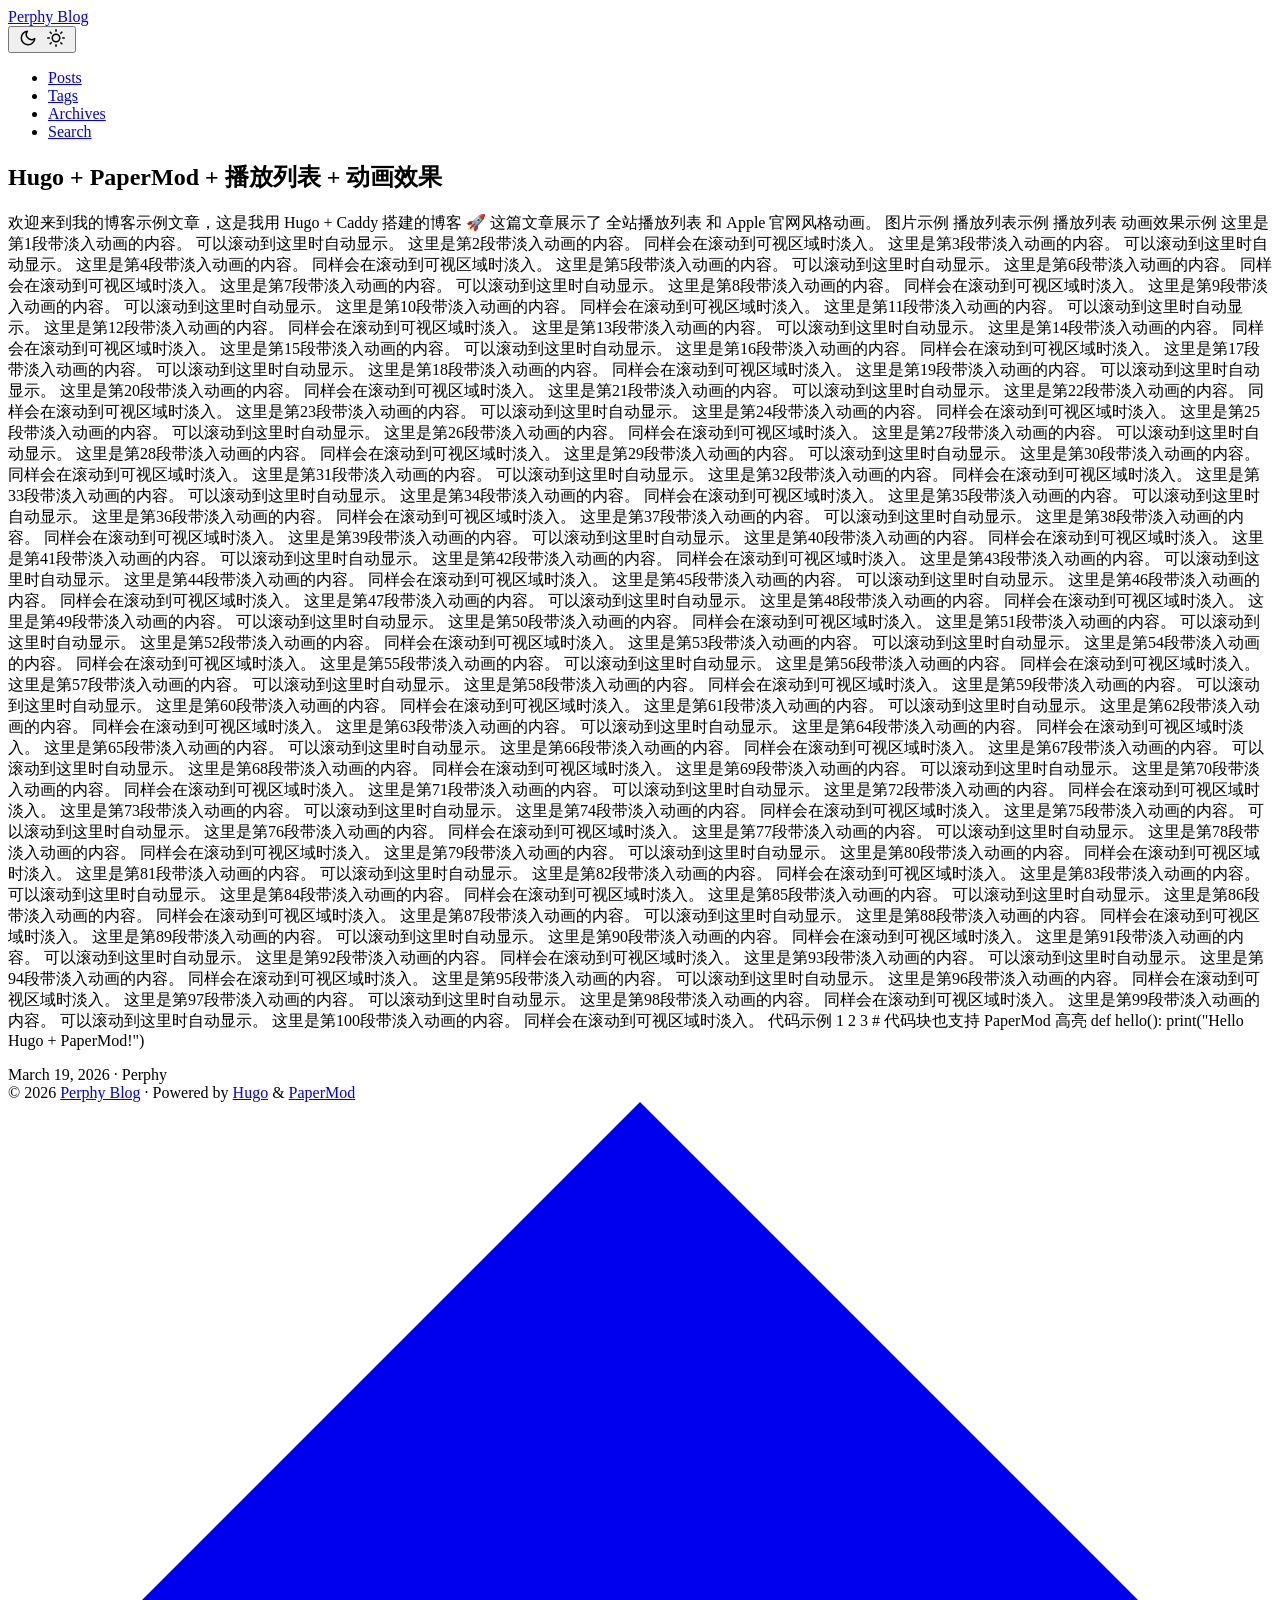
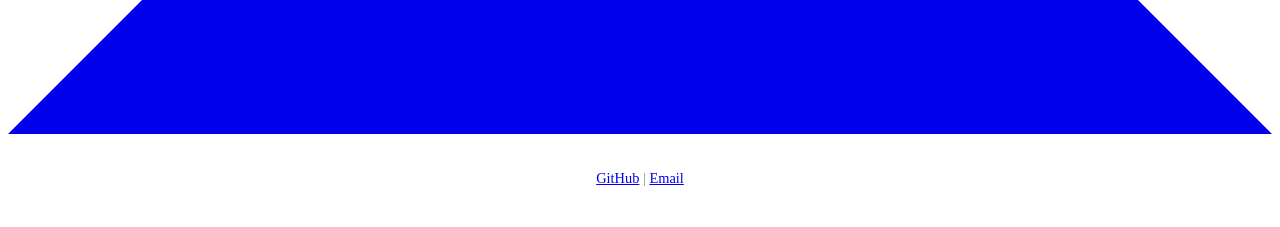
==== commit da18a916: "Update Hugo project and workflow" ====
--- a/public/index.html
+++ b/public/index.html
@@ -73,29 +73,29 @@
         document.querySelector("html").dataset.theme = 'light';
     }
 
-</script><style>
-.fade-up {
-  opacity: 0;
-  transform: translateY(30px);
-  transition: all 0.6s ease-out;
-}
-.fade-up.show {
-  opacity: 1;
-  transform: translateY(0);
-}
-</style>
-
-<script>
-document.addEventListener("DOMContentLoaded", function(){
-  const elems = document.querySelectorAll('.fade-up');
-  const observer = new IntersectionObserver(entries => {
-    entries.forEach(entry => {
-      if(entry.isIntersecting) entry.target.classList.add('show');
-    });
-  }, { threshold: 0.1 });
-
-  elems.forEach(el => observer.observe(el));
-});
+</script><style>
+.fade-up {
+  opacity: 0;
+  transform: translateY(30px);
+  transition: all 0.6s ease-out;
+}
+.fade-up.show {
+  opacity: 1;
+  transform: translateY(0);
+}
+</style>
+
+<script>
+document.addEventListener("DOMContentLoaded", function(){
+  const elems = document.querySelectorAll('.fade-up');
+  const observer = new IntersectionObserver(entries => {
+    entries.forEach(entry => {
+      if(entry.isIntersecting) entry.target.classList.add('show');
+    });
+  }, { threshold: 0.1 });
+
+  elems.forEach(el => observer.observe(el));
+});
 </script><meta property="og:url" content="http://localhost:1313/">
   <meta property="og:site_name" content="Perphy Blog">
   <meta property="og:title" content="Perphy Blog">
@@ -181,7 +181,8 @@
   </header>
   <div class="entry-content">
     <p>欢迎来到我的博客示例文章，这是我用 Hugo &#43; Caddy 搭建的博客 🚀 这篇文章展示了 全站播放列表 和 Apple 官网风格动画。
-图片示例 播放列表示例 动画效果示例 这里是第1段带淡入动画的内容。 可以滚动到这里时自动显示。 这里是第2段带淡入动画的内容。 同样会在滚动到可视区域时淡入。 这里是第3段带淡入动画的内容。 可以滚动到这里时自动显示。 这里是第4段带淡入动画的内容。 同样会在滚动到可视区域时淡入。 这里是第5段带淡入动画的内容。 可以滚动到这里时自动显示。 这里是第6段带淡入动画的内容。 同样会在滚动到可视区域时淡入。 这里是第7段带淡入动画的内容。 可以滚动到这里时自动显示。 这里是第8段带淡入动画的内容。 同样会在滚动到可视区域时淡入。 这里是第9段带淡入动画的内容。 可以滚动到这里时自动显示。 这里是第10段带淡入动画的内容。 同样会在滚动到可视区域时淡入。 这里是第11段带淡入动画的内容。 可以滚动到这里时自动显示。 这里是第12段带淡入动画的内容。 同样会在滚动到可视区域时淡入。 这里是第13段带淡入动画的内容。 可以滚动到这里时自动显示。 这里是第14段带淡入动画的内容。 同样会在滚动到可视区域时淡入。 这里是第15段带淡入动画的内容。 可以滚动到这里时自动显示。 这里是第16段带淡入动画的内容。 同样会在滚动到可视区域时淡入。 这里是第17段带淡入动画的内容。 可以滚动到这里时自动显示。 这里是第18段带淡入动画的内容。 同样会在滚动到可视区域时淡入。 这里是第19段带淡入动画的内容。 可以滚动到这里时自动显示。 这里是第20段带淡入动画的内容。 同样会在滚动到可视区域时淡入。 这里是第21段带淡入动画的内容。 可以滚动到这里时自动显示。 这里是第22段带淡入动画的内容。 同样会在滚动到可视区域时淡入。 这里是第23段带淡入动画的内容。 可以滚动到这里时自动显示。 这里是第24段带淡入动画的内容。 同样会在滚动到可视区域时淡入。 这里是第25段带淡入动画的内容。 可以滚动到这里时自动显示。 这里是第26段带淡入动画的内容。 同样会在滚动到可视区域时淡入。 这里是第27段带淡入动画的内容。 可以滚动到这里时自动显示。 这里是第28段带淡入动画的内容。 同样会在滚动到可视区域时淡入。 这里是第29段带淡入动画的内容。 可以滚动到这里时自动显示。 这里是第30段带淡入动画的内容。 同样会在滚动到可视区域时淡入。 这里是第31段带淡入动画的内容。 可以滚动到这里时自动显示。 这里是第32段带淡入动画的内容。 同样会在滚动到可视区域时淡入。 这里是第33段带淡入动画的内容。 可以滚动到这里时自动显示。 这里是第34段带淡入动画的内容。 同样会在滚动到可视区域时淡入。 这里是第35段带淡入动画的内容。 可以滚动到这里时自动显示。 这里是第36段带淡入动画的内容。 同样会在滚动到可视区域时淡入。 这里是第37段带淡入动画的内容。 可以滚动到这里时自动显示。 这里是第38段带淡入动画的内容。 同样会在滚动到可视区域时淡入。 这里是第39段带淡入动画的内容。 可以滚动到这里时自动显示。 这里是第40段带淡入动画的内容。 同样会在滚动到可视区域时淡入。 这里是第41段带淡入动画的内容。 可以滚动到这里时自动显示。 这里是第42段带淡入动画的内容。 同样会在滚动到可视区域时淡入。 这里是第43段带淡入动画的内容。 可以滚动到这里时自动显示。 这里是第44段带淡入动画的内容。 同样会在滚动到可视区域时淡入。 这里是第45段带淡入动画的内容。 可以滚动到这里时自动显示。 这里是第46段带淡入动画的内容。 同样会在滚动到可视区域时淡入。 这里是第47段带淡入动画的内容。 可以滚动到这里时自动显示。 这里是第48段带淡入动画的内容。 同样会在滚动到可视区域时淡入。 这里是第49段带淡入动画的内容。 可以滚动到这里时自动显示。 这里是第50段带淡入动画的内容。 同样会在滚动到可视区域时淡入。 这里是第51段带淡入动画的内容。 可以滚动到这里时自动显示。 这里是第52段带淡入动画的内容。 同样会在滚动到可视区域时淡入。 这里是第53段带淡入动画的内容。 可以滚动到这里时自动显示。 这里是第54段带淡入动画的内容。 同样会在滚动到可视区域时淡入。 这里是第55段带淡入动画的内容。 可以滚动到这里时自动显示。 这里是第56段带淡入动画的内容。 同样会在滚动到可视区域时淡入。 这里是第57段带淡入动画的内容。 可以滚动到这里时自动显示。 这里是第58段带淡入动画的内容。 同样会在滚动到可视区域时淡入。 这里是第59段带淡入动画的内容。 可以滚动到这里时自动显示。 这里是第60段带淡入动画的内容。 同样会在滚动到可视区域时淡入。 这里是第61段带淡入动画的内容。 可以滚动到这里时自动显示。 这里是第62段带淡入动画的内容。 同样会在滚动到可视区域时淡入。 这里是第63段带淡入动画的内容。 可以滚动到这里时自动显示。 这里是第64段带淡入动画的内容。 同样会在滚动到可视区域时淡入。 这里是第65段带淡入动画的内容。 可以滚动到这里时自动显示。 这里是第66段带淡入动画的内容。 同样会在滚动到可视区域时淡入。 这里是第67段带淡入动画的内容。 可以滚动到这里时自动显示。 这里是第68段带淡入动画的内容。 同样会在滚动到可视区域时淡入。 这里是第69段带淡入动画的内容。 可以滚动到这里时自动显示。 这里是第70段带淡入动画的内容。 同样会在滚动到可视区域时淡入。 这里是第71段带淡入动画的内容。 可以滚动到这里时自动显示。 这里是第72段带淡入动画的内容。 同样会在滚动到可视区域时淡入。 这里是第73段带淡入动画的内容。 可以滚动到这里时自动显示。 这里是第74段带淡入动画的内容。 同样会在滚动到可视区域时淡入。 这里是第75段带淡入动画的内容。 可以滚动到这里时自动显示。 这里是第76段带淡入动画的内容。 同样会在滚动到可视区域时淡入。 这里是第77段带淡入动画的内容。 可以滚动到这里时自动显示。 这里是第78段带淡入动画的内容。 同样会在滚动到可视区域时淡入。 这里是第79段带淡入动画的内容。 可以滚动到这里时自动显示。 这里是第80段带淡入动画的内容。 同样会在滚动到可视区域时淡入。 这里是第81段带淡入动画的内容。 可以滚动到这里时自动显示。 这里是第82段带淡入动画的内容。 同样会在滚动到可视区域时淡入。 这里是第83段带淡入动画的内容。 可以滚动到这里时自动显示。 这里是第84段带淡入动画的内容。 同样会在滚动到可视区域时淡入。 这里是第85段带淡入动画的内容。 可以滚动到这里时自动显示。 这里是第86段带淡入动画的内容。 同样会在滚动到可视区域时淡入。 这里是第87段带淡入动画的内容。 可以滚动到这里时自动显示。 这里是第88段带淡入动画的内容。 同样会在滚动到可视区域时淡入。 这里是第89段带淡入动画的内容。 可以滚动到这里时自动显示。 这里是第90段带淡入动画的内容。 同样会在滚动到可视区域时淡入。 这里是第91段带淡入动画的内容。 可以滚动到这里时自动显示。 这里是第92段带淡入动画的内容。 同样会在滚动到可视区域时淡入。 这里是第93段带淡入动画的内容。 可以滚动到这里时自动显示。 这里是第94段带淡入动画的内容。 同样会在滚动到可视区域时淡入。 这里是第95段带淡入动画的内容。 可以滚动到这里时自动显示。 这里是第96段带淡入动画的内容。 同样会在滚动到可视区域时淡入。 这里是第97段带淡入动画的内容。 可以滚动到这里时自动显示。 这里是第98段带淡入动画的内容。 同样会在滚动到可视区域时淡入。 这里是第99段带淡入动画的内容。 可以滚动到这里时自动显示。 这里是第100段带淡入动画的内容。 同样会在滚动到可视区域时淡入。 代码示例 1 2 3 # 代码块也支持 PaperMod 高亮 def hello(): print(&#34;Hello Hugo &#43; PaperMod!&#34;) </p>
+图片示例 播放列表示例 播放列表+动画效果示例 这里是第1段带淡入动画的内容。 可以滚动到这里时自动显示。 这里是第2段带淡入动画的内容。 同样会在滚动到可视区域时淡入。 这里是第3段带淡入动画的内容。 可以滚动到这里时自动显示。 这里是第4段带淡入动画的内容。 同样会在滚动到可视区域时淡入。 这里是第5段带淡入动画的内容。 可以滚动到这里时自动显示。 这里是第6段带淡入动画的内容。 同样会在滚动到可视区域时淡入。 这里是第7段带淡入动画的内容。 可以滚动到这里时自动显示。 这里是第8段带淡入动画的内容。 同样会在滚动到可视区域时淡入。 这里是第9段带淡入动画的内容。 可以滚动到这里时自动显示。 这里是第10段带淡入动画的内容。 同样会在滚动到可视区域时淡入。 这里是第11段带淡入动画的内容。 可以滚动到这里时自动显示。 这里是第12段带淡入动画的内容。 同样会在滚动到可视区域时淡入。 这里是第13段带淡入动画的内容。 可以滚动到这里时自动显示。 这里是第14段带淡入动画的内容。 同样会在滚动到可视区域时淡入。 这里是第15段带淡入动画的内容。 可以滚动到这里时自动显示。 这里是第16段带淡入动画的内容。 同样会在滚动到可视区域时淡入。 这里是第17段带淡入动画的内容。 可以滚动到这里时自动显示。 这里是第18段带淡入动画的内容。 同样会在滚动到可视区域时淡入。 这里是第19段带淡入动画的内容。 可以滚动到这里时自动显示。 这里是第20段带淡入动画的内容。 同样会在滚动到可视区域时淡入。 这里是第21段带淡入动画的内容。 可以滚动到这里时自动显示。 这里是第22段带淡入动画的内容。 同样会在滚动到可视区域时淡入。 这里是第23段带淡入动画的内容。 可以滚动到这里时自动显示。 这里是第24段带淡入动画的内容。 同样会在滚动到可视区域时淡入。 这里是第25段带淡入动画的内容。 可以滚动到这里时自动显示。 这里是第26段带淡入动画的内容。 同样会在滚动到可视区域时淡入。 这里是第27段带淡入动画的内容。 可以滚动到这里时自动显示。 这里是第28段带淡入动画的内容。 同样会在滚动到可视区域时淡入。 这里是第29段带淡入动画的内容。 可以滚动到这里时自动显示。 这里是第30段带淡入动画的内容。 同样会在滚动到可视区域时淡入。 这里是第31段带淡入动画的内容。 可以滚动到这里时自动显示。 这里是第32段带淡入动画的内容。 同样会在滚动到可视区域时淡入。 这里是第33段带淡入动画的内容。 可以滚动到这里时自动显示。 这里是第34段带淡入动画的内容。 同样会在滚动到可视区域时淡入。 这里是第35段带淡入动画的内容。 可以滚动到这里时自动显示。 这里是第36段带淡入动画的内容。 同样会在滚动到可视区域时淡入。 这里是第37段带淡入动画的内容。 可以滚动到这里时自动显示。 这里是第38段带淡入动画的内容。 同样会在滚动到可视区域时淡入。 这里是第39段带淡入动画的内容。 可以滚动到这里时自动显示。 这里是第40段带淡入动画的内容。 同样会在滚动到可视区域时淡入。 这里是第41段带淡入动画的内容。 可以滚动到这里时自动显示。 这里是第42段带淡入动画的内容。 同样会在滚动到可视区域时淡入。 这里是第43段带淡入动画的内容。 可以滚动到这里时自动显示。 这里是第44段带淡入动画的内容。 同样会在滚动到可视区域时淡入。 这里是第45段带淡入动画的内容。 可以滚动到这里时自动显示。 这里是第46段带淡入动画的内容。 同样会在滚动到可视区域时淡入。 这里是第47段带淡入动画的内容。 可以滚动到这里时自动显示。 这里是第48段带淡入动画的内容。 同样会在滚动到可视区域时淡入。 这里是第49段带淡入动画的内容。 可以滚动到这里时自动显示。 这里是第50段带淡入动画的内容。 同样会在滚动到可视区域时淡入。 这里是第51段带淡入动画的内容。 可以滚动到这里时自动显示。 这里是第52段带淡入动画的内容。 同样会在滚动到可视区域时淡入。 这里是第53段带淡入动画的内容。 可以滚动到这里时自动显示。 这里是第54段带淡入动画的内容。 同样会在滚动到可视区域时淡入。 这里是第55段带淡入动画的内容。 可以滚动到这里时自动显示。 这里是第56段带淡入动画的内容。 同样会在滚动到可视区域时淡入。 这里是第57段带淡入动画的内容。 可以滚动到这里时自动显示。 这里是第58段带淡入动画的内容。 同样会在滚动到可视区域时淡入。 这里是第59段带淡入动画的内容。 可以滚动到这里时自动显示。 这里是第60段带淡入动画的内容。 同样会在滚动到可视区域时淡入。 这里是第61段带淡入动画的内容。 可以滚动到这里时自动显示。 这里是第62段带淡入动画的内容。 同样会在滚动到可视区域时淡入。 这里是第63段带淡入动画的内容。 可以滚动到这里时自动显示。 这里是第64段带淡入动画的内容。 同样会在滚动到可视区域时淡入。 这里是第65段带淡入动画的内容。 可以滚动到这里时自动显示。 这里是第66段带淡入动画的内容。 同样会在滚动到可视区域时淡入。 这里是第67段带淡入动画的内容。 可以滚动到这里时自动显示。 这里是第68段带淡入动画的内容。 同样会在滚动到可视区域时淡入。 这里是第69段带淡入动画的内容。 可以滚动到这里时自动显示。 这里是第70段带淡入动画的内容。 同样会在滚动到可视区域时淡入。 这里是第71段带淡入动画的内容。 可以滚动到这里时自动显示。 这里是第72段带淡入动画的内容。 同样会在滚动到可视区域时淡入。 这里是第73段带淡入动画的内容。 可以滚动到这里时自动显示。 这里是第74段带淡入动画的内容。 同样会在滚动到可视区域时淡入。 这里是第75段带淡入动画的内容。 可以滚动到这里时自动显示。 这里是第76段带淡入动画的内容。 同样会在滚动到可视区域时淡入。 这里是第77段带淡入动画的内容。 可以滚动到这里时自动显示。 这里是第78段带淡入动画的内容。 同样会在滚动到可视区域时淡入。 这里是第79段带淡入动画的内容。 可以滚动到这里时自动显示。 这里是第80段带淡入动画的内容。 同样会在滚动到可视区域时淡入。 这里是第81段带淡入动画的内容。 可以滚动到这里时自动显示。 这里是第82段带淡入动画的内容。 同样会在滚动到可视区域时淡入。 这里是第83段带淡入动画的内容。 可以滚动到这里时自动显示。 这里是第84段带淡入动画的内容。 同样会在滚动到可视区域时淡入。 这里是第85段带淡入动画的内容。 可以滚动到这里时自动显示。 这里是第86段带淡入动画的内容。 同样会在滚动到可视区域时淡入。 这里是第87段带淡入动画的内容。 可以滚动到这里时自动显示。 这里是第88段带淡入动画的内容。 同样会在滚动到可视区域时淡入。 这里是第89段带淡入动画的内容。 可以滚动到这里时自动显示。 这里是第90段带淡入动画的内容。 同样会在滚动到可视区域时淡入。 这里是第91段带淡入动画的内容。 可以滚动到这里时自动显示。 这里是第92段带淡入动画的内容。 同样会在滚动到可视区域时淡入。 这里是第93段带淡入动画的内容。 可以滚动到这里时自动显示。 这里是第94段带淡入动画的内容。 同样会在滚动到可视区域时淡入。 这里是第95段带淡入动画的内容。 可以滚动到这里时自动显示。 这里是第96段带淡入动画的内容。 同样会在滚动到可视区域时淡入。 这里是第97段带淡入动画的内容。 可以滚动到这里时自动显示。 这里是第98段带淡入动画的内容。 同样会在滚动到可视区域时淡入。 这里是第99段带淡入动画的内容。 可以滚动到这里时自动显示。 这里是第100段带淡入动画的内容。 同样会在滚动到可视区域时淡入。 代码示例 1 2 3 # 代码块也支持 PaperMod 高亮 def hello(): print(&#34;Hello Hugo &#43; PaperMod!&#34;) </p>
   </div>
   <footer class="entry-footer"><span title='2026-03-19 00:00:00 +0000 UTC'>March 19, 2026</span>&nbsp;·&nbsp;<span>Perphy</span></footer>
   <a class="entry-link" aria-label="post link to Hugo &#43; PaperMod &#43; 播放列表 &#43; 动画效果" href="http://localhost:1313/posts/hello-hugo/"></a>
@@ -201,11 +202,11 @@
     <svg xmlns="http://www.w3.org/2000/svg" viewBox="0 0 12 6" fill="currentColor">
         <path d="M12 6H0l6-6z" />
     </svg>
-</a><footer class="site-footer fade-up" style="padding:2rem 0; text-align:center; font-size:0.9rem; color:#888;">
-  <div>
-    <a href="https://github.com/Chenpf321/myblog/tree/main" target="_blank" rel="noopener">GitHub</a> |
-    <a href="mailto:Chaphy321@gmail.com">Email</a>
-  </div>
+</a><footer class="site-footer fade-up" style="padding:2rem 0; text-align:center; font-size:0.9rem; color:#888;">
+  <div>
+    <a href="https://github.com/Chenpf321/myblog/tree/main" target="_blank" rel="noopener">GitHub</a> |
+    <a href="mailto:Chaphy321@gmail.com">Email</a>
+  </div>
 </footer>
 
 <script>
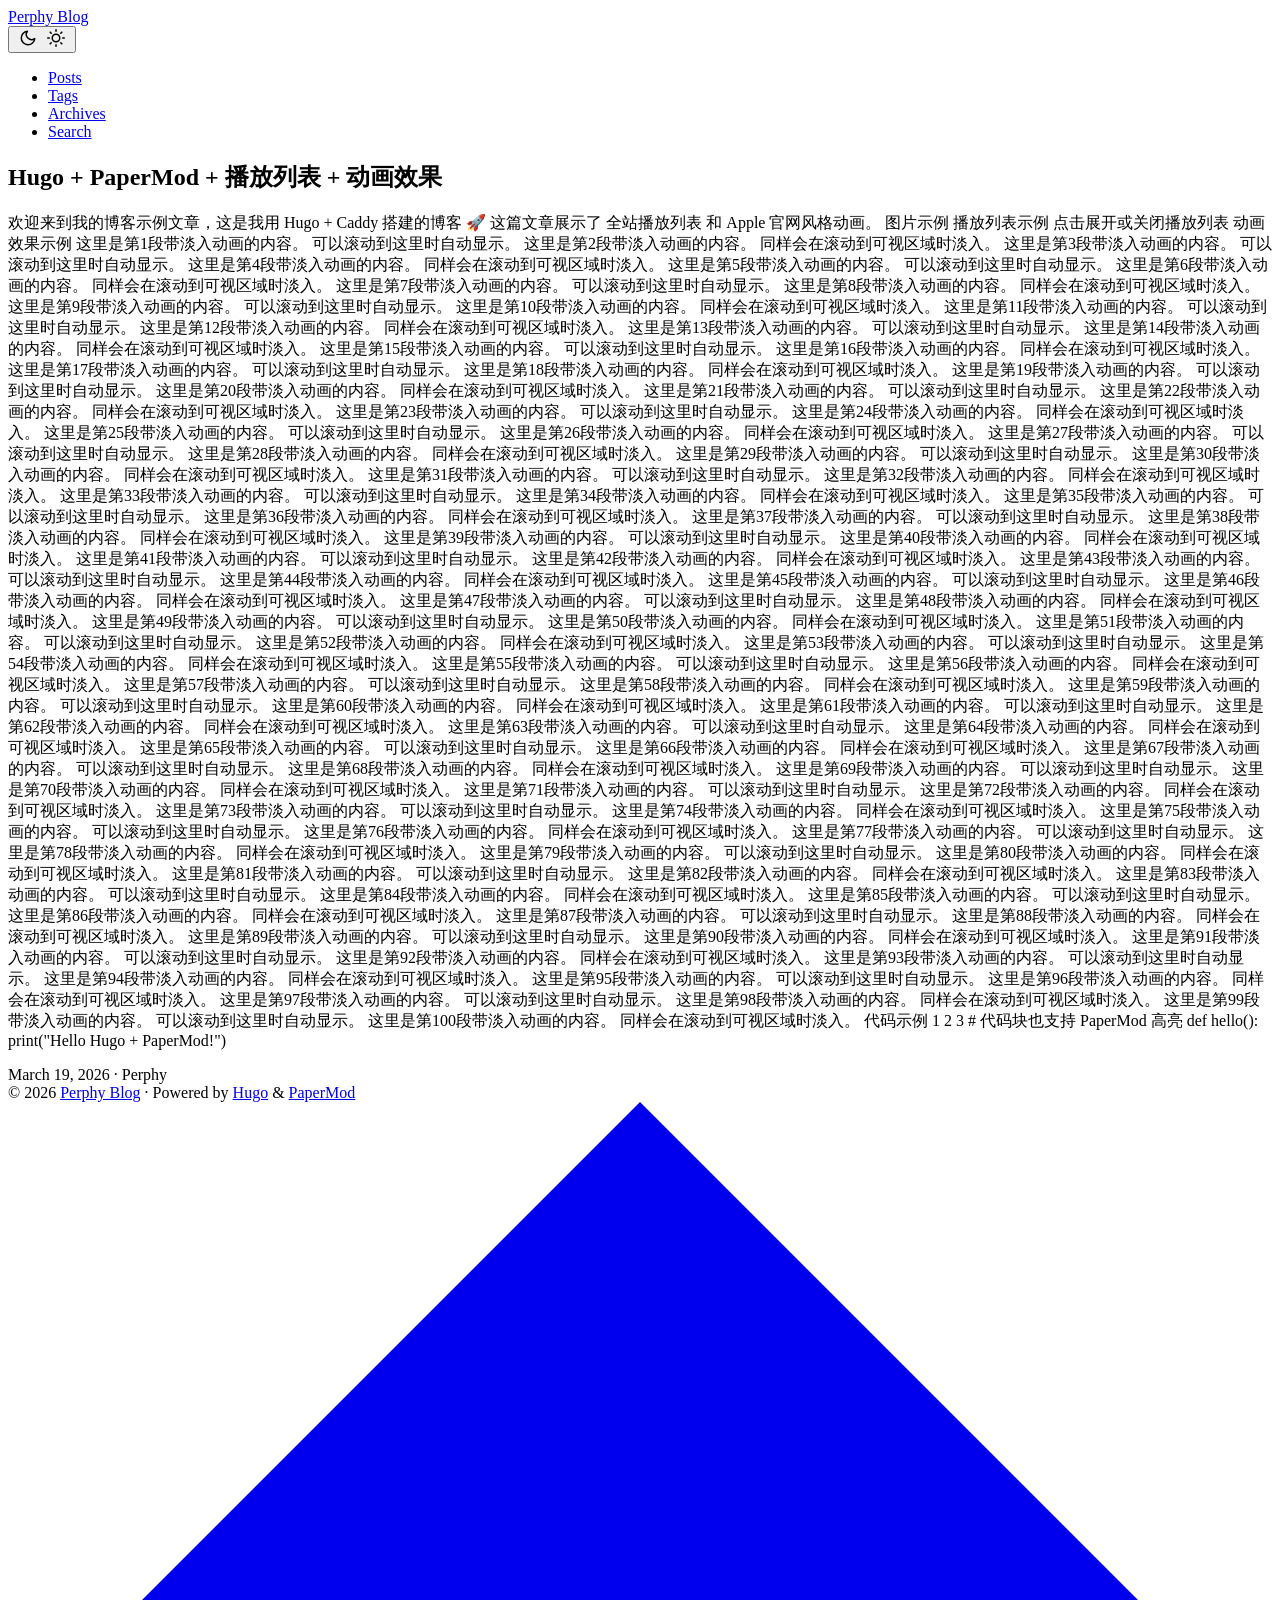
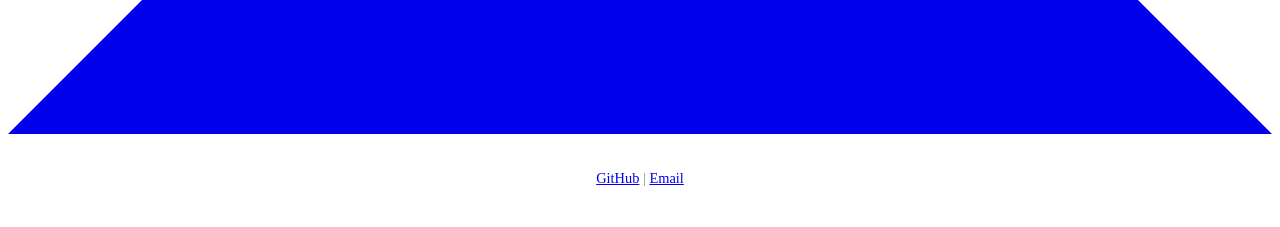
==== commit da94d281: "Update Hugo project and workflow" ====
--- a/public/index.html
+++ b/public/index.html
@@ -181,7 +181,7 @@
   </header>
   <div class="entry-content">
     <p>欢迎来到我的博客示例文章，这是我用 Hugo &#43; Caddy 搭建的博客 🚀 这篇文章展示了 全站播放列表 和 Apple 官网风格动画。
-图片示例 播放列表示例 播放列表+图片示例 播放列表示例 点击展开或关闭播放列表 动画效果示例 这里是第1段带淡入动画的内容。 可以滚动到这里时自动显示。 这里是第2段带淡入动画的内容。 同样会在滚动到可视区域时淡入。 这里是第3段带淡入动画的内容。 可以滚动到这里时自动显示。 这里是第4段带淡入动画的内容。 同样会在滚动到可视区域时淡入。 这里是第5段带淡入动画的内容。 可以滚动到这里时自动显示。 这里是第6段带淡入动画的内容。 同样会在滚动到可视区域时淡入。 这里是第7段带淡入动画的内容。 可以滚动到这里时自动显示。 这里是第8段带淡入动画的内容。 同样会在滚动到可视区域时淡入。 这里是第9段带淡入动画的内容。 可以滚动到这里时自动显示。 这里是第10段带淡入动画的内容。 同样会在滚动到可视区域时淡入。 这里是第11段带淡入动画的内容。 可以滚动到这里时自动显示。 这里是第12段带淡入动画的内容。 同样会在滚动到可视区域时淡入。 这里是第13段带淡入动画的内容。 可以滚动到这里时自动显示。 这里是第14段带淡入动画的内容。 同样会在滚动到可视区域时淡入。 这里是第15段带淡入动画的内容。 可以滚动到这里时自动显示。 这里是第16段带淡入动画的内容。 同样会在滚动到可视区域时淡入。 这里是第17段带淡入动画的内容。 可以滚动到这里时自动显示。 这里是第18段带淡入动画的内容。 同样会在滚动到可视区域时淡入。 这里是第19段带淡入动画的内容。 可以滚动到这里时自动显示。 这里是第20段带淡入动画的内容。 同样会在滚动到可视区域时淡入。 这里是第21段带淡入动画的内容。 可以滚动到这里时自动显示。 这里是第22段带淡入动画的内容。 同样会在滚动到可视区域时淡入。 这里是第23段带淡入动画的内容。 可以滚动到这里时自动显示。 这里是第24段带淡入动画的内容。 同样会在滚动到可视区域时淡入。 这里是第25段带淡入动画的内容。 可以滚动到这里时自动显示。 这里是第26段带淡入动画的内容。 同样会在滚动到可视区域时淡入。 这里是第27段带淡入动画的内容。 可以滚动到这里时自动显示。 这里是第28段带淡入动画的内容。 同样会在滚动到可视区域时淡入。 这里是第29段带淡入动画的内容。 可以滚动到这里时自动显示。 这里是第30段带淡入动画的内容。 同样会在滚动到可视区域时淡入。 这里是第31段带淡入动画的内容。 可以滚动到这里时自动显示。 这里是第32段带淡入动画的内容。 同样会在滚动到可视区域时淡入。 这里是第33段带淡入动画的内容。 可以滚动到这里时自动显示。 这里是第34段带淡入动画的内容。 同样会在滚动到可视区域时淡入。 这里是第35段带淡入动画的内容。 可以滚动到这里时自动显示。 这里是第36段带淡入动画的内容。 同样会在滚动到可视区域时淡入。 这里是第37段带淡入动画的内容。 可以滚动到这里时自动显示。 这里是第38段带淡入动画的内容。 同样会在滚动到可视区域时淡入。 这里是第39段带淡入动画的内容。 可以滚动到这里时自动显示。 这里是第40段带淡入动画的内容。 同样会在滚动到可视区域时淡入。 这里是第41段带淡入动画的内容。 可以滚动到这里时自动显示。 这里是第42段带淡入动画的内容。 同样会在滚动到可视区域时淡入。 这里是第43段带淡入动画的内容。 可以滚动到这里时自动显示。 这里是第44段带淡入动画的内容。 同样会在滚动到可视区域时淡入。 这里是第45段带淡入动画的内容。 可以滚动到这里时自动显示。 这里是第46段带淡入动画的内容。 同样会在滚动到可视区域时淡入。 这里是第47段带淡入动画的内容。 可以滚动到这里时自动显示。 这里是第48段带淡入动画的内容。 同样会在滚动到可视区域时淡入。 这里是第49段带淡入动画的内容。 可以滚动到这里时自动显示。 这里是第50段带淡入动画的内容。 同样会在滚动到可视区域时淡入。 这里是第51段带淡入动画的内容。 可以滚动到这里时自动显示。 这里是第52段带淡入动画的内容。 同样会在滚动到可视区域时淡入。 这里是第53段带淡入动画的内容。 可以滚动到这里时自动显示。 这里是第54段带淡入动画的内容。 同样会在滚动到可视区域时淡入。 这里是第55段带淡入动画的内容。 可以滚动到这里时自动显示。 这里是第56段带淡入动画的内容。 同样会在滚动到可视区域时淡入。 这里是第57段带淡入动画的内容。 可以滚动到这里时自动显示。 这里是第58段带淡入动画的内容。 同样会在滚动到可视区域时淡入。 这里是第59段带淡入动画的内容。 可以滚动到这里时自动显示。 这里是第60段带淡入动画的内容。 同样会在滚动到可视区域时淡入。 这里是第61段带淡入动画的内容。 可以滚动到这里时自动显示。 这里是第62段带淡入动画的内容。 同样会在滚动到可视区域时淡入。 这里是第63段带淡入动画的内容。 可以滚动到这里时自动显示。 这里是第64段带淡入动画的内容。 同样会在滚动到可视区域时淡入。 这里是第65段带淡入动画的内容。 可以滚动到这里时自动显示。 这里是第66段带淡入动画的内容。 同样会在滚动到可视区域时淡入。 这里是第67段带淡入动画的内容。 可以滚动到这里时自动显示。 这里是第68段带淡入动画的内容。 同样会在滚动到可视区域时淡入。 这里是第69段带淡入动画的内容。 可以滚动到这里时自动显示。 这里是第70段带淡入动画的内容。 同样会在滚动到可视区域时淡入。 这里是第71段带淡入动画的内容。 可以滚动到这里时自动显示。 这里是第72段带淡入动画的内容。 同样会在滚动到可视区域时淡入。 这里是第73段带淡入动画的内容。 可以滚动到这里时自动显示。 这里是第74段带淡入动画的内容。 同样会在滚动到可视区域时淡入。 这里是第75段带淡入动画的内容。 可以滚动到这里时自动显示。 这里是第76段带淡入动画的内容。 同样会在滚动到可视区域时淡入。 这里是第77段带淡入动画的内容。 可以滚动到这里时自动显示。 这里是第78段带淡入动画的内容。 同样会在滚动到可视区域时淡入。 这里是第79段带淡入动画的内容。 可以滚动到这里时自动显示。 这里是第80段带淡入动画的内容。 同样会在滚动到可视区域时淡入。 这里是第81段带淡入动画的内容。 可以滚动到这里时自动显示。 这里是第82段带淡入动画的内容。 同样会在滚动到可视区域时淡入。 这里是第83段带淡入动画的内容。 可以滚动到这里时自动显示。 这里是第84段带淡入动画的内容。 同样会在滚动到可视区域时淡入。 这里是第85段带淡入动画的内容。 可以滚动到这里时自动显示。 这里是第86段带淡入动画的内容。 同样会在滚动到可视区域时淡入。 这里是第87段带淡入动画的内容。 可以滚动到这里时自动显示。 这里是第88段带淡入动画的内容。 同样会在滚动到可视区域时淡入。 这里是第89段带淡入动画的内容。 可以滚动到这里时自动显示。 这里是第90段带淡入动画的内容。 同样会在滚动到可视区域时淡入。 这里是第91段带淡入动画的内容。 可以滚动到这里时自动显示。 这里是第92段带淡入动画的内容。 同样会在滚动到可视区域时淡入。 这里是第93段带淡入动画的内容。 可以滚动到这里时自动显示。 这里是第94段带淡入动画的内容。 同样会在滚动到可视区域时淡入。 这里是第95段带淡入动画的内容。 可以滚动到这里时自动显示。 这里是第96段带淡入动画的内容。 同样会在滚动到可视区域时淡入。 这里是第97段带淡入动画的内容。 可以滚动到这里时自动显示。 这里是第98段带淡入动画的内容。 同样会在滚动到可视区域时淡入。 这里是第99段带淡入动画的内容。 可以滚动到这里时自动显示。 这里是第100段带淡入动画的内容。 同样会在滚动到可视区域时淡入。 代码示例 1 2 3 # 代码块也支持 PaperMod 高亮 def hello(): print(&#34;Hello Hugo &#43; PaperMod!&#34;) </p>
   </div>
   <footer class="entry-footer"><span title='2026-03-19 00:00:00 +0000 UTC'>March 19, 2026</span>&nbsp;·&nbsp;<span>Perphy</span></footer>
